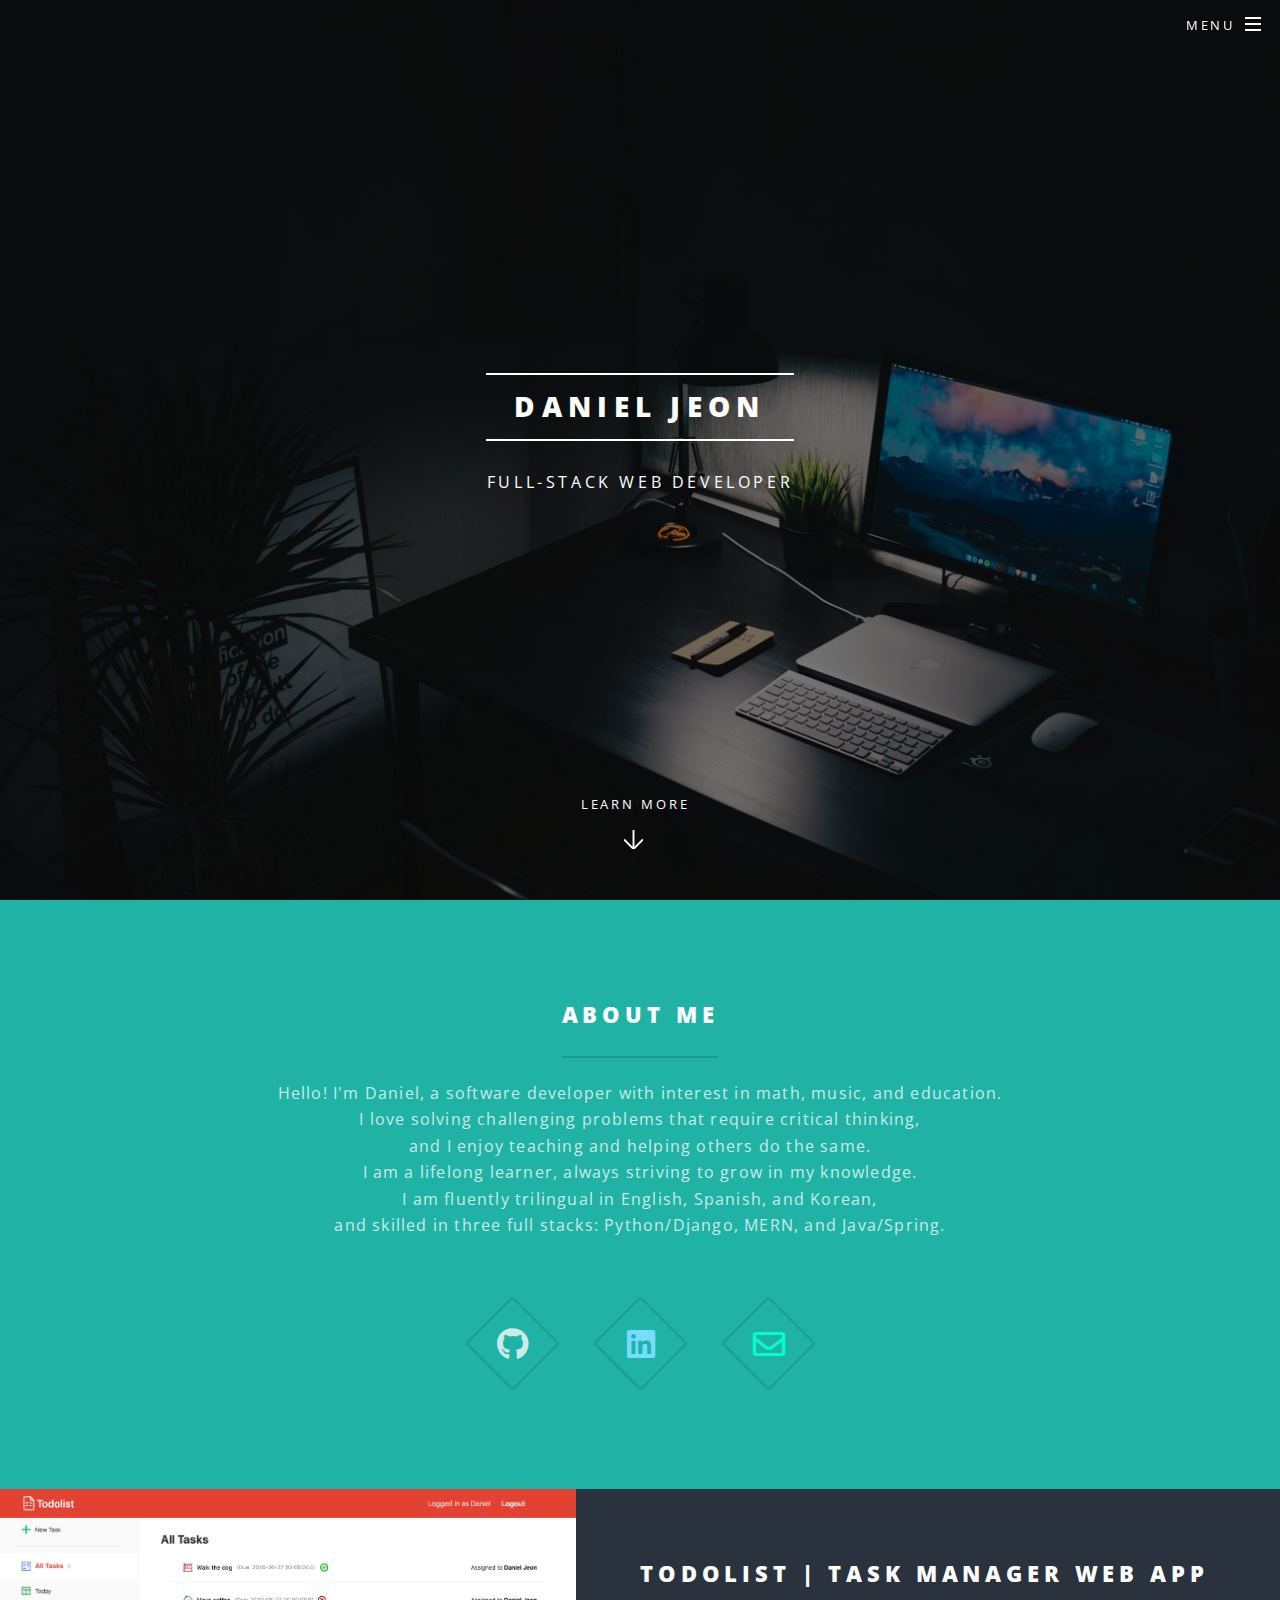
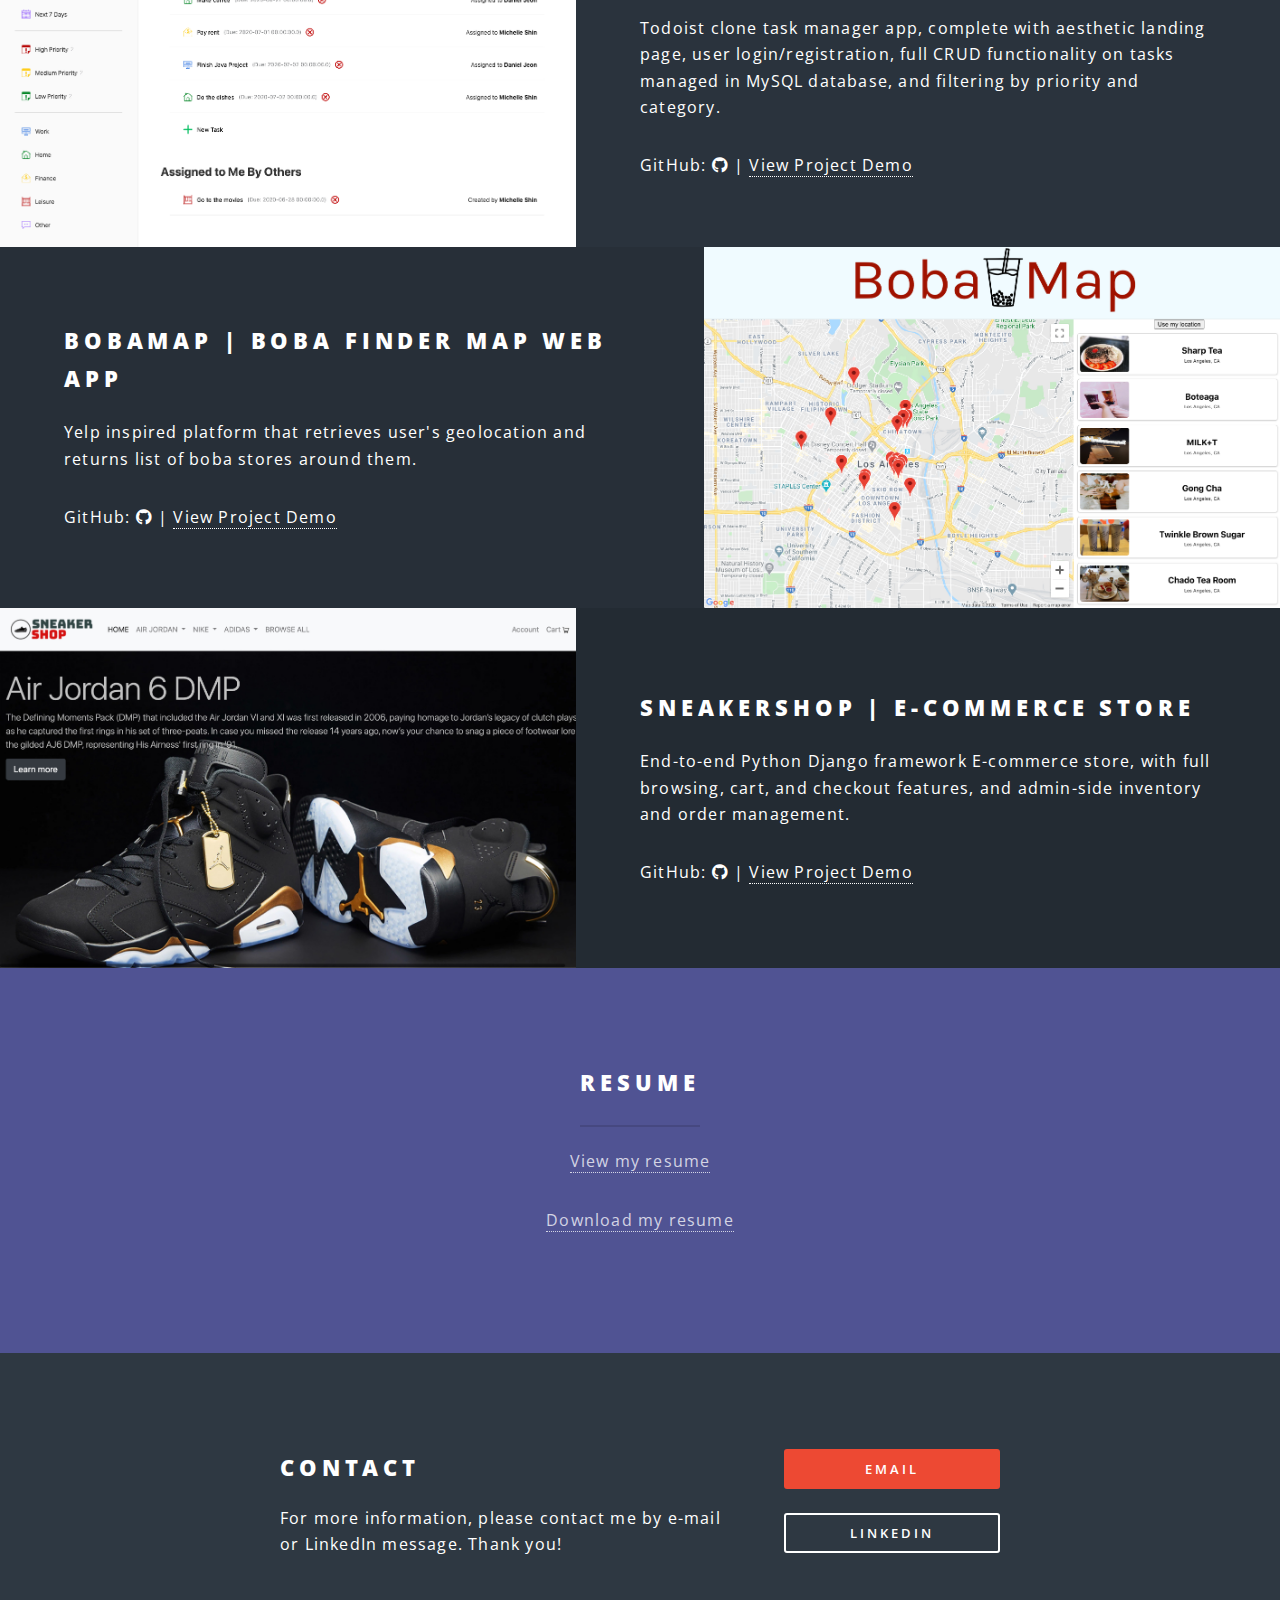
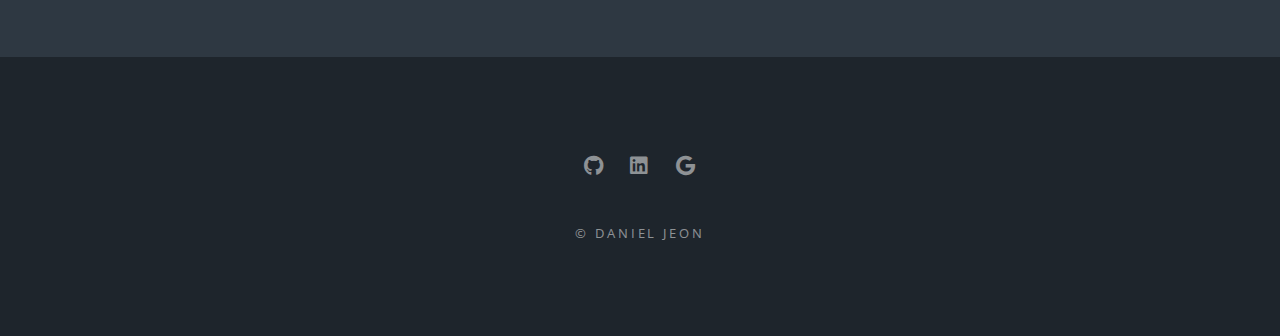
==== index.html @ c36646c6 "inital commit" ====
<!DOCTYPE HTML>
<html>
	<head>
		<title>Home | Daniel Jeon</title>
		<meta charset="utf-8" />
		<meta name="viewport" content="width=device-width, initial-scale=1, user-scalable=no" />
		<link rel="stylesheet" href="assets/css/main.css" />
		<noscript><link rel="stylesheet" href="assets/css/noscript.css" /></noscript>
	</head>
	<body class="landing is-preload">

		<!-- Page Wrapper -->
			<div id="page-wrapper">

				<!-- Header -->
					<header id="header" class="alt">
						<h1><a href="index.html">Daniel Jeon</a></h1>
						<nav id="nav">
							<ul>
								<li class="special">
									<a href="#menu" class="menuToggle"><span>Menu</span></a>
									<div id="menu">
										<ul>
											<li><a href="index.html">Home</a></li>
											<li><a href="todolist.html">Todolist</a></li>
											<li><a href="bobamap.html">BobaMap</a></li>
											<li><a href="sneakershop.html">SneakerShop</a></li>
										</ul>
									</div>
								</li>
							</ul>
						</nav>
					</header>

				<!-- Banner -->
					<section id="banner">
						<div class="inner">
							<h2>Daniel Jeon</h2>
							<p>Full-stack Web Developer</p>
							<!-- <ul class="actions special">
								<li><a href="#" class="button primary">Activate</a></li>
							</ul> -->
						</div>
						<a href="#one" class="more scrolly">Learn More</a>
					</section>

				<!-- One -->
					<section id="one" class="wrapper style1 special">
						<div class="inner">
							<header class="major">
								<h2>About Me</h2>
								<p>Hello! I'm Daniel, a software developer with interest in math, music, and education.<br/>
									I love solving challenging problems that require critical thinking, <br/>and I enjoy teaching and helping others do the same. <br/>I am a lifelong learner, always striving to grow in my knowledge.<br/>
									I am fluently trilingual in English, Spanish, and Korean,<br/>
									and skilled in three full stacks: Python/Django, MERN, and Java/Spring.</p>
							</header>
							<ul class="icons major">
								<li><a href="https://github.com/deejeon" target="_blank" class="icon brands fa-github major"><span class="label">Github</span></a></li>
								<li><a href="https://www.linkedin.com/in/daniel-jeon/" target="_blank" class="icon brands fa-linkedin major style3"><span class="label">LinkedIn</span></a></li>
								<li><a href="mailto:thedanieljeon@gmail.com" class="icon fa-envelope major style1"><span class="label">Email</span></a></li>
							</ul>
						</div>
					</section>

				<!-- Two -->
					<section id="two" class="wrapper alt style2">
						<section class="spotlight">
							<div class="image"><a href="todolist.html"><img src="images/todolist.jpg" alt="" /></a></div><div class="content">
								<h2>Todolist | Task Manager Web App</h2>
								<p>Todoist clone task manager app, complete with aesthetic landing page, user login/registration, full CRUD functionality on tasks managed in MySQL database, and filtering by priority and category.</p>
								<p>GitHub: <a href="https://github.com/deejeon/todolist" target="_blank" class="icon brands fa-github"><span class="label">Github</span></a> | <a href="todolist.html">View Project Demo</a></p>
							</div>
						</section>
						<section class="spotlight">
							<div class="image"><a href="bobamap.html"><img src="images/bobamap.jpg" alt="" /></a></div><div class="content">
								<h2>BobaMap | Boba Finder Map Web App</h2>
								<p>Yelp inspired platform that retrieves user's geolocation and returns list of boba stores around them.</p>
								<p>GitHub: <a href="https://github.com/deejeon/bobamap" target="_blank" class="icon brands fa-github"><span class="label">Github</span></a> | <a href="bobamap.html">View Project Demo</a></p>
							</div>
						</section>
						<section class="spotlight">
							<div class="image"><a href="sneakershop.html"><img src="images/sneakershop.jpg" alt="" /></a></div><div class="content">
								<h2>SneakerShop | E-commerce Store</h2>
								<p>End-to-end Python Django framework E-commerce store, with full browsing, cart, and checkout features, and admin-side inventory and order management.</p>
								<p>GitHub: <a href="https://github.com/deejeon/sneaker-shop" target="_blank" class="icon brands fa-github"><span class="label">Github</span></a> | <a href="sneakershop.html">View Project Demo</a></p>
							</div>
						</section>
					</section>

				<!-- Three -->
					<section id="three" class="wrapper style3 special">
						<div class="inner">
							<header class="major">
								<h2>Resume</h2>
								<p><a href="images/daniel-jeon-resume.pdf" target="_blank">View my resume</a></p>
								<p><a href="images/daniel-jeon-resume.pdf" download>Download my resume</a></p>
							</header>
							<!-- <ul class="features">
								<li class="icon fa-paper-plane">
									<h3>Arcu accumsan</h3>
									<p>Augue consectetur sed interdum imperdiet et ipsum. Mauris lorem tincidunt nullam amet leo Aenean ligula consequat consequat.</p>
								</li>
								<li class="icon solid fa-laptop">
									<h3>Ac Augue Eget</h3>
									<p>Augue consectetur sed interdum imperdiet et ipsum. Mauris lorem tincidunt nullam amet leo Aenean ligula consequat consequat.</p>
								</li>
								<li class="icon solid fa-code">
									<h3>Mus Scelerisque</h3>
									<p>Augue consectetur sed interdum imperdiet et ipsum. Mauris lorem tincidunt nullam amet leo Aenean ligula consequat consequat.</p>
								</li>
								<li class="icon solid fa-headphones-alt">
									<h3>Mauris Imperdiet</h3>
									<p>Augue consectetur sed interdum imperdiet et ipsum. Mauris lorem tincidunt nullam amet leo Aenean ligula consequat consequat.</p>
								</li>
								<li class="icon fa-heart">
									<h3>Aenean Primis</h3>
									<p>Augue consectetur sed interdum imperdiet et ipsum. Mauris lorem tincidunt nullam amet leo Aenean ligula consequat consequat.</p>
								</li>
								<li class="icon fa-flag">
									<h3>Tortor Ut</h3>
									<p>Augue consectetur sed interdum imperdiet et ipsum. Mauris lorem tincidunt nullam amet leo Aenean ligula consequat consequat.</p>
								</li>
							</ul> -->
						</div>
					</section>

				<!-- CTA -->
					<section id="cta" class="wrapper style4">
						<div class="inner">
							<header>
								<h2>Contact</h2>
								<p>For more information, please contact me by e-mail or LinkedIn message. Thank you!</p>
							</header>
							<ul class="actions stacked">
								<li><a href="mailto:thedanieljeon@gmail.com" class="button fit primary">Email</a></li>
								<li><a href="https://www.linkedin.com/in/daniel-jeon/" target="_blank" class="button fit">LinkedIn</a></li>
							</ul>
						</div>
					</section>

				<!-- Footer -->
					<footer id="footer">
						<ul class="icons">
							<li><a href="https://github.com/deejeon" target="_blank" class="icon brands fa-github"><span class="label">Github</span></a></li>
							<li><a href="https://www.linkedin.com/in/daniel-jeon/" target="_blank" class="icon brands fa-linkedin"><span class="label">LinkedIn</span></a></li>
							<li><a href="mailto:thedanieljeon@gmail.com" class="icon brands fa-google"><span class="label">Gmail</span></a></li>
						</ul>
						<ul class="copyright">
							<li>&copy; Daniel Jeon</li>
						</ul>
					</footer>

			</div>

		<!-- Scripts -->
			<script src="assets/js/jquery.min.js"></script>
			<script src="assets/js/jquery.scrollex.min.js"></script>
			<script src="assets/js/jquery.scrolly.min.js"></script>
			<script src="assets/js/browser.min.js"></script>
			<script src="assets/js/breakpoints.min.js"></script>
			<script src="assets/js/util.js"></script>
			<script src="assets/js/main.js"></script>

	</body>
</html>
---- assets/css/main.css ----
@import url(fontawesome-all.min.css);
@import url("https://fonts.googleapis.com/css?family=Open+Sans:400,400italic,600,600italic,800,800italic");

/*
	Spectral by HTML5 UP
	html5up.net | @ajlkn
	Free for personal and commercial use under the CCA 3.0 license (html5up.net/license)
*/

html, body, div, span, applet, object,
iframe, h1, h2, h3, h4, h5, h6, p, blockquote,
pre, a, abbr, acronym, address, big, cite,
code, del, dfn, em, img, ins, kbd, q, s, samp,
small, strike, strong, sub, sup, tt, var, b,
u, i, center, dl, dt, dd, ol, ul, li, fieldset,
form, label, legend, table, caption, tbody,
tfoot, thead, tr, th, td, article, aside,
canvas, details, embed, figure, figcaption,
footer, header, hgroup, menu, nav, output, ruby,
section, summary, time, mark, audio, video {
	margin: 0;
	padding: 0;
	border: 0;
	font-size: 100%;
	font: inherit;
	vertical-align: baseline;}

article, aside, details, figcaption, figure,
footer, header, hgroup, menu, nav, section {
	display: block;}

body {
	line-height: 1;
}

ol, ul {
	list-style: none;
}

blockquote, q {
	quotes: none;
}

	blockquote:before, blockquote:after, q:before, q:after {
		content: '';
		content: none;
	}

table {
	border-collapse: collapse;
	border-spacing: 0;
}

body {
	-webkit-text-size-adjust: none;
}

mark {
	background-color: transparent;
	color: inherit;
}

input::-moz-focus-inner {
	border: 0;
	padding: 0;
}

input, select, textarea {
	-moz-appearance: none;
	-webkit-appearance: none;
	-ms-appearance: none;
	appearance: none;
}

/* Basic */

	@-ms-viewport {
		width: device-width;
	}

	html {
		box-sizing: border-box;
	}

	*, *:before, *:after {
		box-sizing: inherit;
	}

	body {
		background: #2e3842;
	}

		body.is-preload *, body.is-preload *:before, body.is-preload *:after {
			-moz-animation: none !important;
			-webkit-animation: none !important;
			-ms-animation: none !important;
			animation: none !important;
			-moz-transition: none !important;
			-webkit-transition: none !important;
			-ms-transition: none !important;
			transition: none !important;
		}

	body, input, select, textarea {
		color: #fff;
		font-family: "Open Sans", Helvetica, sans-serif;
		font-size: 15pt;
		font-weight: 400;
		letter-spacing: 0.075em;
		line-height: 1.65em;
	}

		@media screen and (max-width: 1680px) {

			body, input, select, textarea {
				font-size: 13pt;
			}

		}

		@media screen and (max-width: 1280px) {

			body, input, select, textarea {
				font-size: 12pt;
			}

		}

		@media screen and (max-width: 736px) {

			body, input, select, textarea {
				font-size: 11pt;
				letter-spacing: 0.0375em;
			}

		}

	a {
		-moz-transition: color 0.2s ease, border-bottom-color 0.2s ease;
		-webkit-transition: color 0.2s ease, border-bottom-color 0.2s ease;
		-ms-transition: color 0.2s ease, border-bottom-color 0.2s ease;
		transition: color 0.2s ease, border-bottom-color 0.2s ease;
		border-bottom: dotted 1px;
		color: inherit;
		text-decoration: none;
	}

		a:hover {
			border-bottom-color: transparent;
		}

	strong, b {
		color: #fff;
		font-weight: 600;
	}

	em, i {
		font-style: italic;
	}

	p {
		margin: 0 0 2em 0;
	}

	h1, h2, h3, h4, h5, h6 {
		color: #fff;
		font-weight: 800;
		letter-spacing: 0.225em;
		line-height: 1em;
		margin: 0 0 1em 0;
		text-transform: uppercase;
	}

		h1 a, h2 a, h3 a, h4 a, h5 a, h6 a {
			color: inherit;
			text-decoration: none;
		}

	h2 {
		font-size: 1.35em;
		line-height: 1.75em;
	}

		@media screen and (max-width: 736px) {

			h2 {
				font-size: 1.1em;
				line-height: 1.65em;
			}

		}

	h3 {
		font-size: 1.15em;
		line-height: 1.75em;
	}

		@media screen and (max-width: 736px) {

			h3 {
				font-size: 1em;
				line-height: 1.65em;
			}

		}

	h4 {
		font-size: 1em;
		line-height: 1.5em;
	}

	h5 {
		font-size: 0.8em;
		line-height: 1.5em;
	}

	h6 {
		font-size: 0.7em;
		line-height: 1.5em;
	}

	sub {
		font-size: 0.8em;
		position: relative;
		top: 0.5em;
	}

	sup {
		font-size: 0.8em;
		position: relative;
		top: -0.5em;
	}

	hr {
		border: 0;
		border-bottom: solid 2px #fff;
		margin: 3em 0;
	}

		hr.major {
			margin: 4.5em 0;
		}

	blockquote {
		border-left: solid 4px #fff;
		font-style: italic;
		margin: 0 0 2em 0;
		padding: 0.5em 0 0.5em 2em;
	}

	code {
		background: rgba(144, 144, 144, 0.25);
		border-radius: 3px;
		font-family: "Courier New", monospace;
		font-size: 0.9em;
		letter-spacing: 0;
		margin: 0 0.25em;
		padding: 0.25em 0.65em;
	}

	pre {
		-webkit-overflow-scrolling: touch;
		font-family: "Courier New", monospace;
		font-size: 0.9em;
		margin: 0 0 2em 0;
	}

		pre code {
			display: block;
			line-height: 1.75em;
			padding: 1em 1.5em;
			overflow-x: auto;
		}

	.align-left {
		text-align: left;
	}

	.align-center {
		text-align: center;
	}

	.align-right {
		text-align: right;
	}

/* Row */

	.row {
		display: flex;
		flex-wrap: wrap;
		box-sizing: border-box;
		align-items: stretch;
	}

		.row > * {
			box-sizing: border-box;
		}

		.row.gtr-uniform > * > :last-child {
			margin-bottom: 0;
		}

		.row.aln-left {
			justify-content: flex-start;
		}

		.row.aln-center {
			justify-content: center;
		}

		.row.aln-right {
			justify-content: flex-end;
		}

		.row.aln-top {
			align-items: flex-start;
		}

		.row.aln-middle {
			align-items: center;
		}

		.row.aln-bottom {
			align-items: flex-end;
		}

		.row > .imp {
			order: -1;
		}

		.row > .col-1 {
			width: 8.33333%;
		}

		.row > .off-1 {
			margin-left: 8.33333%;
		}

		.row > .col-2 {
			width: 16.66667%;
		}

		.row > .off-2 {
			margin-left: 16.66667%;
		}

		.row > .col-3 {
			width: 25%;
		}

		.row > .off-3 {
			margin-left: 25%;
		}

		.row > .col-4 {
			width: 33.33333%;
		}

		.row > .off-4 {
			margin-left: 33.33333%;
		}

		.row > .col-5 {
			width: 41.66667%;
		}

		.row > .off-5 {
			margin-left: 41.66667%;
		}

		.row > .col-6 {
			width: 50%;
		}

		.row > .off-6 {
			margin-left: 50%;
		}

		.row > .col-7 {
			width: 58.33333%;
		}

		.row > .off-7 {
			margin-left: 58.33333%;
		}

		.row > .col-8 {
			width: 66.66667%;
		}

		.row > .off-8 {
			margin-left: 66.66667%;
		}

		.row > .col-9 {
			width: 75%;
		}

		.row > .off-9 {
			margin-left: 75%;
		}

		.row > .col-10 {
			width: 83.33333%;
		}

		.row > .off-10 {
			margin-left: 83.33333%;
		}

		.row > .col-11 {
			width: 91.66667%;
		}

		.row > .off-11 {
			margin-left: 91.66667%;
		}

		.row > .col-12 {
			width: 100%;
		}

		.row > .off-12 {
			margin-left: 100%;
		}

		.row.gtr-0 {
			margin-top: 0;
			margin-left: 0em;
		}

			.row.gtr-0 > * {
				padding: 0 0 0 0em;
			}

			.row.gtr-0.gtr-uniform {
				margin-top: 0em;
			}

				.row.gtr-0.gtr-uniform > * {
					padding-top: 0em;
				}

		.row.gtr-25 {
			margin-top: 0;
			margin-left: -0.375em;
		}

			.row.gtr-25 > * {
				padding: 0 0 0 0.375em;
			}

			.row.gtr-25.gtr-uniform {
				margin-top: -0.375em;
			}

				.row.gtr-25.gtr-uniform > * {
					padding-top: 0.375em;
				}

		.row.gtr-50 {
			margin-top: 0;
			margin-left: -0.75em;
		}

			.row.gtr-50 > * {
				padding: 0 0 0 0.75em;
			}

			.row.gtr-50.gtr-uniform {
				margin-top: -0.75em;
			}

				.row.gtr-50.gtr-uniform > * {
					padding-top: 0.75em;
				}

		.row {
			margin-top: 0;
			margin-left: -1.5em;
		}

			.row > * {
				padding: 0 0 0 1.5em;
			}

			.row.gtr-uniform {
				margin-top: -1.5em;
			}

				.row.gtr-uniform > * {
					padding-top: 1.5em;
				}

		.row.gtr-150 {
			margin-top: 0;
			margin-left: -2.25em;
		}

			.row.gtr-150 > * {
				padding: 0 0 0 2.25em;
			}

			.row.gtr-150.gtr-uniform {
				margin-top: -2.25em;
			}

				.row.gtr-150.gtr-uniform > * {
					padding-top: 2.25em;
				}

		.row.gtr-200 {
			margin-top: 0;
			margin-left: -3em;
		}

			.row.gtr-200 > * {
				padding: 0 0 0 3em;
			}

			.row.gtr-200.gtr-uniform {
				margin-top: -3em;
			}

				.row.gtr-200.gtr-uniform > * {
					padding-top: 3em;
				}

		@media screen and (max-width: 1680px) {

			.row {
				display: flex;
				flex-wrap: wrap;
				box-sizing: border-box;
				align-items: stretch;
			}

				.row > * {
					box-sizing: border-box;
				}

				.row.gtr-uniform > * > :last-child {
					margin-bottom: 0;
				}

				.row.aln-left {
					justify-content: flex-start;
				}

				.row.aln-center {
					justify-content: center;
				}

				.row.aln-right {
					justify-content: flex-end;
				}

				.row.aln-top {
					align-items: flex-start;
				}

				.row.aln-middle {
					align-items: center;
				}

				.row.aln-bottom {
					align-items: flex-end;
				}

				.row > .imp-xlarge {
					order: -1;
				}

				.row > .col-1-xlarge {
					width: 8.33333%;
				}

				.row > .off-1-xlarge {
					margin-left: 8.33333%;
				}

				.row > .col-2-xlarge {
					width: 16.66667%;
				}

				.row > .off-2-xlarge {
					margin-left: 16.66667%;
				}

				.row > .col-3-xlarge {
					width: 25%;
				}

				.row > .off-3-xlarge {
					margin-left: 25%;
				}

				.row > .col-4-xlarge {
					width: 33.33333%;
				}

				.row > .off-4-xlarge {
					margin-left: 33.33333%;
				}

				.row > .col-5-xlarge {
					width: 41.66667%;
				}

				.row > .off-5-xlarge {
					margin-left: 41.66667%;
				}

				.row > .col-6-xlarge {
					width: 50%;
				}

				.row > .off-6-xlarge {
					margin-left: 50%;
				}

				.row > .col-7-xlarge {
					width: 58.33333%;
				}

				.row > .off-7-xlarge {
					margin-left: 58.33333%;
				}

				.row > .col-8-xlarge {
					width: 66.66667%;
				}

				.row > .off-8-xlarge {
					margin-left: 66.66667%;
				}

				.row > .col-9-xlarge {
					width: 75%;
				}

				.row > .off-9-xlarge {
					margin-left: 75%;
				}

				.row > .col-10-xlarge {
					width: 83.33333%;
				}

				.row > .off-10-xlarge {
					margin-left: 83.33333%;
				}

				.row > .col-11-xlarge {
					width: 91.66667%;
				}

				.row > .off-11-xlarge {
					margin-left: 91.66667%;
				}

				.row > .col-12-xlarge {
					width: 100%;
				}

				.row > .off-12-xlarge {
					margin-left: 100%;
				}

				.row.gtr-0 {
					margin-top: 0;
					margin-left: 0em;
				}

					.row.gtr-0 > * {
						padding: 0 0 0 0em;
					}

					.row.gtr-0.gtr-uniform {
						margin-top: 0em;
					}

						.row.gtr-0.gtr-uniform > * {
							padding-top: 0em;
						}

				.row.gtr-25 {
					margin-top: 0;
					margin-left: -0.375em;
				}

					.row.gtr-25 > * {
						padding: 0 0 0 0.375em;
					}

					.row.gtr-25.gtr-uniform {
						margin-top: -0.375em;
					}

						.row.gtr-25.gtr-uniform > * {
							padding-top: 0.375em;
						}

				.row.gtr-50 {
					margin-top: 0;
					margin-left: -0.75em;
				}

					.row.gtr-50 > * {
						padding: 0 0 0 0.75em;
					}

					.row.gtr-50.gtr-uniform {
						margin-top: -0.75em;
					}

						.row.gtr-50.gtr-uniform > * {
							padding-top: 0.75em;
						}

				.row {
					margin-top: 0;
					margin-left: -1.5em;
				}

					.row > * {
						padding: 0 0 0 1.5em;
					}

					.row.gtr-uniform {
						margin-top: -1.5em;
					}

						.row.gtr-uniform > * {
							padding-top: 1.5em;
						}

				.row.gtr-150 {
					margin-top: 0;
					margin-left: -2.25em;
				}

					.row.gtr-150 > * {
						padding: 0 0 0 2.25em;
					}

					.row.gtr-150.gtr-uniform {
						margin-top: -2.25em;
					}

						.row.gtr-150.gtr-uniform > * {
							padding-top: 2.25em;
						}

				.row.gtr-200 {
					margin-top: 0;
					margin-left: -3em;
				}

					.row.gtr-200 > * {
						padding: 0 0 0 3em;
					}

					.row.gtr-200.gtr-uniform {
						margin-top: -3em;
					}

						.row.gtr-200.gtr-uniform > * {
							padding-top: 3em;
						}

		}

		@media screen and (max-width: 1280px) {

			.row {
				display: flex;
				flex-wrap: wrap;
				box-sizing: border-box;
				align-items: stretch;
			}

				.row > * {
					box-sizing: border-box;
				}

				.row.gtr-uniform > * > :last-child {
					margin-bottom: 0;
				}

				.row.aln-left {
					justify-content: flex-start;
				}

				.row.aln-center {
					justify-content: center;
				}

				.row.aln-right {
					justify-content: flex-end;
				}

				.row.aln-top {
					align-items: flex-start;
				}

				.row.aln-middle {
					align-items: center;
				}

				.row.aln-bottom {
					align-items: flex-end;
				}

				.row > .imp-large {
					order: -1;
				}

				.row > .col-1-large {
					width: 8.33333%;
				}

				.row > .off-1-large {
					margin-left: 8.33333%;
				}

				.row > .col-2-large {
					width: 16.66667%;
				}

				.row > .off-2-large {
					margin-left: 16.66667%;
				}

				.row > .col-3-large {
					width: 25%;
				}

				.row > .off-3-large {
					margin-left: 25%;
				}

				.row > .col-4-large {
					width: 33.33333%;
				}

				.row > .off-4-large {
					margin-left: 33.33333%;
				}

				.row > .col-5-large {
					width: 41.66667%;
				}

				.row > .off-5-large {
					margin-left: 41.66667%;
				}

				.row > .col-6-large {
					width: 50%;
				}

				.row > .off-6-large {
					margin-left: 50%;
				}

				.row > .col-7-large {
					width: 58.33333%;
				}

				.row > .off-7-large {
					margin-left: 58.33333%;
				}

				.row > .col-8-large {
					width: 66.66667%;
				}

				.row > .off-8-large {
					margin-left: 66.66667%;
				}

				.row > .col-9-large {
					width: 75%;
				}

				.row > .off-9-large {
					margin-left: 75%;
				}

				.row > .col-10-large {
					width: 83.33333%;
				}

				.row > .off-10-large {
					margin-left: 83.33333%;
				}

				.row > .col-11-large {
					width: 91.66667%;
				}

				.row > .off-11-large {
					margin-left: 91.66667%;
				}

				.row > .col-12-large {
					width: 100%;
				}

				.row > .off-12-large {
					margin-left: 100%;
				}

				.row.gtr-0 {
					margin-top: 0;
					margin-left: 0em;
				}

					.row.gtr-0 > * {
						padding: 0 0 0 0em;
					}

					.row.gtr-0.gtr-uniform {
						margin-top: 0em;
					}

						.row.gtr-0.gtr-uniform > * {
							padding-top: 0em;
						}

				.row.gtr-25 {
					margin-top: 0;
					margin-left: -0.375em;
				}

					.row.gtr-25 > * {
						padding: 0 0 0 0.375em;
					}

					.row.gtr-25.gtr-uniform {
						margin-top: -0.375em;
					}

						.row.gtr-25.gtr-uniform > * {
							padding-top: 0.375em;
						}

				.row.gtr-50 {
					margin-top: 0;
					margin-left: -0.75em;
				}

					.row.gtr-50 > * {
						padding: 0 0 0 0.75em;
					}

					.row.gtr-50.gtr-uniform {
						margin-top: -0.75em;
					}

						.row.gtr-50.gtr-uniform > * {
							padding-top: 0.75em;
						}

				.row {
					margin-top: 0;
					margin-left: -1.5em;
				}

					.row > * {
						padding: 0 0 0 1.5em;
					}

					.row.gtr-uniform {
						margin-top: -1.5em;
					}

						.row.gtr-uniform > * {
							padding-top: 1.5em;
						}

				.row.gtr-150 {
					margin-top: 0;
					margin-left: -2.25em;
				}

					.row.gtr-150 > * {
						padding: 0 0 0 2.25em;
					}

					.row.gtr-150.gtr-uniform {
						margin-top: -2.25em;
					}

						.row.gtr-150.gtr-uniform > * {
							padding-top: 2.25em;
						}

				.row.gtr-200 {
					margin-top: 0;
					margin-left: -3em;
				}

					.row.gtr-200 > * {
						padding: 0 0 0 3em;
					}

					.row.gtr-200.gtr-uniform {
						margin-top: -3em;
					}

						.row.gtr-200.gtr-uniform > * {
							padding-top: 3em;
						}

		}

		@media screen and (max-width: 980px) {

			.row {
				display: flex;
				flex-wrap: wrap;
				box-sizing: border-box;
				align-items: stretch;
			}

				.row > * {
					box-sizing: border-box;
				}

				.row.gtr-uniform > * > :last-child {
					margin-bottom: 0;
				}

				.row.aln-left {
					justify-content: flex-start;
				}

				.row.aln-center {
					justify-content: center;
				}

				.row.aln-right {
					justify-content: flex-end;
				}

				.row.aln-top {
					align-items: flex-start;
				}

				.row.aln-middle {
					align-items: center;
				}

				.row.aln-bottom {
					align-items: flex-end;
				}

				.row > .imp-medium {
					order: -1;
				}

				.row > .col-1-medium {
					width: 8.33333%;
				}

				.row > .off-1-medium {
					margin-left: 8.33333%;
				}

				.row > .col-2-medium {
					width: 16.66667%;
				}

				.row > .off-2-medium {
					margin-left: 16.66667%;
				}

				.row > .col-3-medium {
					width: 25%;
				}

				.row > .off-3-medium {
					margin-left: 25%;
				}

				.row > .col-4-medium {
					width: 33.33333%;
				}

				.row > .off-4-medium {
					margin-left: 33.33333%;
				}

				.row > .col-5-medium {
					width: 41.66667%;
				}

				.row > .off-5-medium {
					margin-left: 41.66667%;
				}

				.row > .col-6-medium {
					width: 50%;
				}

				.row > .off-6-medium {
					margin-left: 50%;
				}

				.row > .col-7-medium {
					width: 58.33333%;
				}

				.row > .off-7-medium {
					margin-left: 58.33333%;
				}

				.row > .col-8-medium {
					width: 66.66667%;
				}

				.row > .off-8-medium {
					margin-left: 66.66667%;
				}

				.row > .col-9-medium {
					width: 75%;
				}

				.row > .off-9-medium {
					margin-left: 75%;
				}

				.row > .col-10-medium {
					width: 83.33333%;
				}

				.row > .off-10-medium {
					margin-left: 83.33333%;
				}

				.row > .col-11-medium {
					width: 91.66667%;
				}

				.row > .off-11-medium {
					margin-left: 91.66667%;
				}

				.row > .col-12-medium {
					width: 100%;
				}

				.row > .off-12-medium {
					margin-left: 100%;
				}

				.row.gtr-0 {
					margin-top: 0;
					margin-left: 0em;
				}

					.row.gtr-0 > * {
						padding: 0 0 0 0em;
					}

					.row.gtr-0.gtr-uniform {
						margin-top: 0em;
					}

						.row.gtr-0.gtr-uniform > * {
							padding-top: 0em;
						}

				.row.gtr-25 {
					margin-top: 0;
					margin-left: -0.375em;
				}

					.row.gtr-25 > * {
						padding: 0 0 0 0.375em;
					}

					.row.gtr-25.gtr-uniform {
						margin-top: -0.375em;
					}

						.row.gtr-25.gtr-uniform > * {
							padding-top: 0.375em;
						}

				.row.gtr-50 {
					margin-top: 0;
					margin-left: -0.75em;
				}

					.row.gtr-50 > * {
						padding: 0 0 0 0.75em;
					}

					.row.gtr-50.gtr-uniform {
						margin-top: -0.75em;
					}

						.row.gtr-50.gtr-uniform > * {
							padding-top: 0.75em;
						}

				.row {
					margin-top: 0;
					margin-left: -1.5em;
				}

					.row > * {
						padding: 0 0 0 1.5em;
					}

					.row.gtr-uniform {
						margin-top: -1.5em;
					}

						.row.gtr-uniform > * {
							padding-top: 1.5em;
						}

				.row.gtr-150 {
					margin-top: 0;
					margin-left: -2.25em;
				}

					.row.gtr-150 > * {
						padding: 0 0 0 2.25em;
					}

					.row.gtr-150.gtr-uniform {
						margin-top: -2.25em;
					}

						.row.gtr-150.gtr-uniform > * {
							padding-top: 2.25em;
						}

				.row.gtr-200 {
					margin-top: 0;
					margin-left: -3em;
				}

					.row.gtr-200 > * {
						padding: 0 0 0 3em;
					}

					.row.gtr-200.gtr-uniform {
						margin-top: -3em;
					}

						.row.gtr-200.gtr-uniform > * {
							padding-top: 3em;
						}

		}

		@media screen and (max-width: 736px) {

			.row {
				display: flex;
				flex-wrap: wrap;
				box-sizing: border-box;
				align-items: stretch;
			}

				.row > * {
					box-sizing: border-box;
				}

				.row.gtr-uniform > * > :last-child {
					margin-bottom: 0;
				}

				.row.aln-left {
					justify-content: flex-start;
				}

				.row.aln-center {
					justify-content: center;
				}

				.row.aln-right {
					justify-content: flex-end;
				}

				.row.aln-top {
					align-items: flex-start;
				}

				.row.aln-middle {
					align-items: center;
				}

				.row.aln-bottom {
					align-items: flex-end;
				}

				.row > .imp-small {
					order: -1;
				}

				.row > .col-1-small {
					width: 8.33333%;
				}

				.row > .off-1-small {
					margin-left: 8.33333%;
				}

				.row > .col-2-small {
					width: 16.66667%;
				}

				.row > .off-2-small {
					margin-left: 16.66667%;
				}

				.row > .col-3-small {
					width: 25%;
				}

				.row > .off-3-small {
					margin-left: 25%;
				}

				.row > .col-4-small {
					width: 33.33333%;
				}

				.row > .off-4-small {
					margin-left: 33.33333%;
				}

				.row > .col-5-small {
					width: 41.66667%;
				}

				.row > .off-5-small {
					margin-left: 41.66667%;
				}

				.row > .col-6-small {
					width: 50%;
				}

				.row > .off-6-small {
					margin-left: 50%;
				}

				.row > .col-7-small {
					width: 58.33333%;
				}

				.row > .off-7-small {
					margin-left: 58.33333%;
				}

				.row > .col-8-small {
					width: 66.66667%;
				}

				.row > .off-8-small {
					margin-left: 66.66667%;
				}

				.row > .col-9-small {
					width: 75%;
				}

				.row > .off-9-small {
					margin-left: 75%;
				}

				.row > .col-10-small {
					width: 83.33333%;
				}

				.row > .off-10-small {
					margin-left: 83.33333%;
				}

				.row > .col-11-small {
					width: 91.66667%;
				}

				.row > .off-11-small {
					margin-left: 91.66667%;
				}

				.row > .col-12-small {
					width: 100%;
				}

				.row > .off-12-small {
					margin-left: 100%;
				}

				.row.gtr-0 {
					margin-top: 0;
					margin-left: 0em;
				}

					.row.gtr-0 > * {
						padding: 0 0 0 0em;
					}

					.row.gtr-0.gtr-uniform {
						margin-top: 0em;
					}

						.row.gtr-0.gtr-uniform > * {
							padding-top: 0em;
						}

				.row.gtr-25 {
					margin-top: 0;
					margin-left: -0.375em;
				}

					.row.gtr-25 > * {
						padding: 0 0 0 0.375em;
					}

					.row.gtr-25.gtr-uniform {
						margin-top: -0.375em;
					}

						.row.gtr-25.gtr-uniform > * {
							padding-top: 0.375em;
						}

				.row.gtr-50 {
					margin-top: 0;
					margin-left: -0.75em;
				}

					.row.gtr-50 > * {
						padding: 0 0 0 0.75em;
					}

					.row.gtr-50.gtr-uniform {
						margin-top: -0.75em;
					}

						.row.gtr-50.gtr-uniform > * {
							padding-top: 0.75em;
						}

				.row {
					margin-top: 0;
					margin-left: -1.5em;
				}

					.row > * {
						padding: 0 0 0 1.5em;
					}

					.row.gtr-uniform {
						margin-top: -1.5em;
					}

						.row.gtr-uniform > * {
							padding-top: 1.5em;
						}

				.row.gtr-150 {
					margin-top: 0;
					margin-left: -2.25em;
				}

					.row.gtr-150 > * {
						padding: 0 0 0 2.25em;
					}

					.row.gtr-150.gtr-uniform {
						margin-top: -2.25em;
					}

						.row.gtr-150.gtr-uniform > * {
							padding-top: 2.25em;
						}

				.row.gtr-200 {
					margin-top: 0;
					margin-left: -3em;
				}

					.row.gtr-200 > * {
						padding: 0 0 0 3em;
					}

					.row.gtr-200.gtr-uniform {
						margin-top: -3em;
					}

						.row.gtr-200.gtr-uniform > * {
							padding-top: 3em;
						}

		}

		@media screen and (max-width: 480px) {

			.row {
				display: flex;
				flex-wrap: wrap;
				box-sizing: border-box;
				align-items: stretch;
			}

				.row > * {
					box-sizing: border-box;
				}

				.row.gtr-uniform > * > :last-child {
					margin-bottom: 0;
				}

				.row.aln-left {
					justify-content: flex-start;
				}

				.row.aln-center {
					justify-content: center;
				}

				.row.aln-right {
					justify-content: flex-end;
				}

				.row.aln-top {
					align-items: flex-start;
				}

				.row.aln-middle {
					align-items: center;
				}

				.row.aln-bottom {
					align-items: flex-end;
				}

				.row > .imp-xsmall {
					order: -1;
				}

				.row > .col-1-xsmall {
					width: 8.33333%;
				}

				.row > .off-1-xsmall {
					margin-left: 8.33333%;
				}

				.row > .col-2-xsmall {
					width: 16.66667%;
				}

				.row > .off-2-xsmall {
					margin-left: 16.66667%;
				}

				.row > .col-3-xsmall {
					width: 25%;
				}

				.row > .off-3-xsmall {
					margin-left: 25%;
				}

				.row > .col-4-xsmall {
					width: 33.33333%;
				}

				.row > .off-4-xsmall {
					margin-left: 33.33333%;
				}

				.row > .col-5-xsmall {
					width: 41.66667%;
				}

				.row > .off-5-xsmall {
					margin-left: 41.66667%;
				}

				.row > .col-6-xsmall {
					width: 50%;
				}

				.row > .off-6-xsmall {
					margin-left: 50%;
				}

				.row > .col-7-xsmall {
					width: 58.33333%;
				}

				.row > .off-7-xsmall {
					margin-left: 58.33333%;
				}

				.row > .col-8-xsmall {
					width: 66.66667%;
				}

				.row > .off-8-xsmall {
					margin-left: 66.66667%;
				}

				.row > .col-9-xsmall {
					width: 75%;
				}

				.row > .off-9-xsmall {
					margin-left: 75%;
				}

				.row > .col-10-xsmall {
					width: 83.33333%;
				}

				.row > .off-10-xsmall {
					margin-left: 83.33333%;
				}

				.row > .col-11-xsmall {
					width: 91.66667%;
				}

				.row > .off-11-xsmall {
					margin-left: 91.66667%;
				}

				.row > .col-12-xsmall {
					width: 100%;
				}

				.row > .off-12-xsmall {
					margin-left: 100%;
				}

				.row.gtr-0 {
					margin-top: 0;
					margin-left: 0em;
				}

					.row.gtr-0 > * {
						padding: 0 0 0 0em;
					}

					.row.gtr-0.gtr-uniform {
						margin-top: 0em;
					}

						.row.gtr-0.gtr-uniform > * {
							padding-top: 0em;
						}

				.row.gtr-25 {
					margin-top: 0;
					margin-left: -0.375em;
				}

					.row.gtr-25 > * {
						padding: 0 0 0 0.375em;
					}

					.row.gtr-25.gtr-uniform {
						margin-top: -0.375em;
					}

						.row.gtr-25.gtr-uniform > * {
							padding-top: 0.375em;
						}

				.row.gtr-50 {
					margin-top: 0;
					margin-left: -0.75em;
				}

					.row.gtr-50 > * {
						padding: 0 0 0 0.75em;
					}

					.row.gtr-50.gtr-uniform {
						margin-top: -0.75em;
					}

						.row.gtr-50.gtr-uniform > * {
							padding-top: 0.75em;
						}

				.row {
					margin-top: 0;
					margin-left: -1.5em;
				}

					.row > * {
						padding: 0 0 0 1.5em;
					}

					.row.gtr-uniform {
						margin-top: -1.5em;
					}

						.row.gtr-uniform > * {
							padding-top: 1.5em;
						}

				.row.gtr-150 {
					margin-top: 0;
					margin-left: -2.25em;
				}

					.row.gtr-150 > * {
						padding: 0 0 0 2.25em;
					}

					.row.gtr-150.gtr-uniform {
						margin-top: -2.25em;
					}

						.row.gtr-150.gtr-uniform > * {
							padding-top: 2.25em;
						}

				.row.gtr-200 {
					margin-top: 0;
					margin-left: -3em;
				}

					.row.gtr-200 > * {
						padding: 0 0 0 3em;
					}

					.row.gtr-200.gtr-uniform {
						margin-top: -3em;
					}

						.row.gtr-200.gtr-uniform > * {
							padding-top: 3em;
						}

		}

/* Section/Article */

	section.special, article.special {
		text-align: center;
	}

	header p {
		color: rgba(255, 255, 255, 0.5);
		position: relative;
		top: -0.25em;
	}

	header h3 + p {
		font-size: 1.1em;
	}

	header h4 + p,
	header h5 + p,
	header h6 + p {
		font-size: 0.9em;
	}

	header.major {
		margin: 0 0 3.5em 0;
	}

		header.major h2, header.major h3, header.major h4, header.major h5, header.major h6 {
			border-bottom: solid 2px #fff;
			display: inline-block;
			padding-bottom: 1em;
			position: relative;
		}

			header.major h2:after, header.major h3:after, header.major h4:after, header.major h5:after, header.major h6:after {
				content: '';
				display: block;
				height: 1px;
			}

		header.major p {
			color: #fff;
			top: 0;
		}

		@media screen and (max-width: 736px) {

			header.major {
				margin: 0 0 2em 0;
			}

		}

	@media screen and (max-width: 980px) {

		header br {
			display: none;
		}

	}

/* Form */

	form {
		margin: 0 0 2em 0;
	}

	label {
		color: #fff;
		display: block;
		font-size: 0.9em;
		font-weight: 600;
		margin: 0 0 1em 0;
	}

	input[type="text"],
	input[type="password"],
	input[type="email"],
	select,
	textarea {
		-moz-appearance: none;
		-webkit-appearance: none;
		-ms-appearance: none;
		appearance: none;
		background-color: rgba(144, 144, 144, 0.25);
		border-radius: 3px;
		border: none;
		color: inherit;
		display: block;
		outline: 0;
		padding: 0 1em;
		text-decoration: none;
		width: 100%;
	}

		input[type="text"]:invalid,
		input[type="password"]:invalid,
		input[type="email"]:invalid,
		select:invalid,
		textarea:invalid {
			box-shadow: none;
		}

		input[type="text"]:focus,
		input[type="password"]:focus,
		input[type="email"]:focus,
		select:focus,
		textarea:focus {
			box-shadow: 0 0 0 2px #21b2a6;
		}

	select {
		background-size: 1.25em;
		background-repeat: no-repeat;
		background-position: calc(100% - 1em) center;
		height: 2.75em;
		padding-right: 2.75em;
		text-overflow: ellipsis;
	}

		select:focus::-ms-value {
			background-color: transparent;
		}

		select::-ms-expand {
			display: none;
		}

	input[type="text"],
	input[type="password"],
	input[type="email"],
	select {
		height: 2.75em;
	}

	textarea {
		padding: 0.75em 1em;
	}

	input[type="checkbox"],
	input[type="radio"] {
		-moz-appearance: none;
		-webkit-appearance: none;
		-ms-appearance: none;
		appearance: none;
		display: block;
		float: left;
		margin-right: -2em;
		opacity: 0;
		width: 1em;
		z-index: -1;
	}

		input[type="checkbox"] + label,
		input[type="radio"] + label {
			text-decoration: none;
			color: #fff;
			cursor: pointer;
			display: inline-block;
			font-size: 1em;
			font-weight: 400;
			padding-left: 2.4em;
			padding-right: 0.75em;
			position: relative;
		}

			input[type="checkbox"] + label:before,
			input[type="radio"] + label:before {
				-moz-osx-font-smoothing: grayscale;
				-webkit-font-smoothing: antialiased;
				display: inline-block;
				font-style: normal;
				font-variant: normal;
				text-rendering: auto;
				line-height: 1;
				text-transform: none !important;
				font-family: 'Font Awesome 5 Free';
				font-weight: 900;
			}

			input[type="checkbox"] + label:before,
			input[type="radio"] + label:before {
				background: rgba(144, 144, 144, 0.25);
				border-radius: 3px;
				content: '';
				display: inline-block;
				font-size: 0.8em;
				height: 2.0625em;
				left: 0;
				line-height: 2.0625em;
				position: absolute;
				text-align: center;
				top: 0;
				width: 2.0625em;
			}

		input[type="checkbox"]:checked + label:before,
		input[type="radio"]:checked + label:before {
			background: #2e3842;
			color: #fff;
			content: '\f00c';
		}

		input[type="checkbox"]:focus + label:before,
		input[type="radio"]:focus + label:before {
			box-shadow: 0 0 0 2px #21b2a6;
		}

	input[type="checkbox"] + label:before {
		border-radius: 3px;
	}

	input[type="radio"] + label:before {
		border-radius: 100%;
	}

	::-webkit-input-placeholder {
		color: rgba(255, 255, 255, 0.5) !important;
		opacity: 1.0;
	}

	:-moz-placeholder {
		color: rgba(255, 255, 255, 0.5) !important;
		opacity: 1.0;
	}

	::-moz-placeholder {
		color: rgba(255, 255, 255, 0.5) !important;
		opacity: 1.0;
	}

	:-ms-input-placeholder {
		color: rgba(255, 255, 255, 0.5) !important;
		opacity: 1.0;
	}

/* Box */

	.box {
		border-radius: 3px;
		border: solid 2px #fff;
		margin-bottom: 2em;
		padding: 1.5em;
	}

		.box > :last-child,
		.box > :last-child > :last-child,
		.box > :last-child > :last-child > :last-child {
			margin-bottom: 0;
		}

		.box.alt {
			border: 0;
			border-radius: 0;
			padding: 0;
		}

/* Icon */

	.icon {
		text-decoration: none;
		border-bottom: none;
		position: relative;
	}

		.icon:before {
			-moz-osx-font-smoothing: grayscale;
			-webkit-font-smoothing: antialiased;
			display: inline-block;
			font-style: normal;
			font-variant: normal;
			text-rendering: auto;
			line-height: 1;
			text-transform: none !important;
			font-family: 'Font Awesome 5 Free';
			font-weight: 400;
		}

		.icon > .label {
			display: none;
		}

		.icon:before {
			line-height: inherit;
		}

		.icon.solid:before {
			font-weight: 900;
		}

		.icon.brands:before {
			font-family: 'Font Awesome 5 Brands';
		}

		.icon.major {
			-moz-transform: rotate(-45deg);
			-webkit-transform: rotate(-45deg);
			-ms-transform: rotate(-45deg);
			transform: rotate(-45deg);
			border-radius: 3px;
			border: solid 2px #fff;
			display: inline-block;
			font-size: 1.35em;
			height: calc(3em + 2px);
			line-height: 3em;
			text-align: center;
			width: calc(3em + 2px);
		}

			.icon.major:before {
				-moz-transform: rotate(45deg);
				-webkit-transform: rotate(45deg);
				-ms-transform: rotate(45deg);
				transform: rotate(45deg);
				display: inline-block;
				font-size: 1.5em;
			}

			@media screen and (max-width: 736px) {

				.icon.major {
					font-size: 1em;
				}

			}

		.icon.style1 {
			color: #00ffcc;
		}

		.icon.style2 {
			color: #00f0ff;
		}

		.icon.style3 {
			color: #76ddff;
		}

/* Image */

	.image {
		border-radius: 3px;
		border: 0;
		display: inline-block;
		position: relative;
	}

		.image img {
			border-radius: 3px;
			display: block;
		}

		.image.left {
			float: left;
			margin: 0 2em 2em 0;
			top: 0.25em;
		}

		.image.right {
			float: right;
			margin: 0 0 2em 2em;
			top: 0.25em;
		}

		.image.left, .image.right {
			max-width: 40%;
		}

			.image.left img, .image.right img {
				width: 100%;
			}

		.image.fit {
			display: block;
			margin: 0 0 2em 0;
			width: 100%;
		}

			.image.fit img {
				width: 100%;
			}

/* List */

	ol {
		list-style: decimal;
		margin: 0 0 2em 0;
		padding-left: 1.25em;
	}

		ol li {
			padding-left: 0.25em;
		}

	ul {
		list-style: disc;
		margin: 0 0 2em 0;
		padding-left: 1em;
	}

		ul li {
			padding-left: 0.5em;
		}

		ul.alt {
			list-style: none;
			padding-left: 0;
		}

			ul.alt li {
				border-top: solid 1px #fff;
				padding: 0.5em 0;
			}

				ul.alt li:first-child {
					border-top: 0;
					padding-top: 0;
				}

	dl {
		margin: 0 0 2em 0;
	}

/* Actions */

	ul.actions {
		display: -moz-flex;
		display: -webkit-flex;
		display: -ms-flex;
		display: flex;
		cursor: default;
		list-style: none;
		margin-left: -1em;
		padding-left: 0;
	}

		ul.actions li {
			padding: 0 0 0 1em;
			vertical-align: middle;
		}

		ul.actions.special {
			-moz-justify-content: center;
			-webkit-justify-content: center;
			-ms-justify-content: center;
			justify-content: center;
			width: 100%;
			margin-left: 0;
		}

			ul.actions.special li:first-child {
				padding-left: 0;
			}

		ul.actions.stacked {
			-moz-flex-direction: column;
			-webkit-flex-direction: column;
			-ms-flex-direction: column;
			flex-direction: column;
			margin-left: 0;
		}

			ul.actions.stacked li {
				padding: 1em 0 0 0;
			}

				ul.actions.stacked li:first-child {
					padding-top: 0;
				}

		ul.actions.fit {
			width: calc(100% + 1em);
		}

			ul.actions.fit li {
				-moz-flex-grow: 1;
				-webkit-flex-grow: 1;
				-ms-flex-grow: 1;
				flex-grow: 1;
				-moz-flex-shrink: 1;
				-webkit-flex-shrink: 1;
				-ms-flex-shrink: 1;
				flex-shrink: 1;
				width: 100%;
			}

				ul.actions.fit li > * {
					width: 100%;
				}

			ul.actions.fit.stacked {
				width: 100%;
			}

		@media screen and (max-width: 480px) {

			ul.actions:not(.fixed) {
				-moz-flex-direction: column;
				-webkit-flex-direction: column;
				-ms-flex-direction: column;
				flex-direction: column;
				margin-left: 0;
				width: 100% !important;
			}

				ul.actions:not(.fixed) li {
					-moz-flex-grow: 1;
					-webkit-flex-grow: 1;
					-ms-flex-grow: 1;
					flex-grow: 1;
					-moz-flex-shrink: 1;
					-webkit-flex-shrink: 1;
					-ms-flex-shrink: 1;
					flex-shrink: 1;
					padding: 1em 0 0 0;
					text-align: center;
					width: 100%;
				}

					ul.actions:not(.fixed) li > * {
						width: 100%;
					}

					ul.actions:not(.fixed) li:first-child {
						padding-top: 0;
					}

					ul.actions:not(.fixed) li input[type="submit"],
					ul.actions:not(.fixed) li input[type="reset"],
					ul.actions:not(.fixed) li input[type="button"],
					ul.actions:not(.fixed) li button,
					ul.actions:not(.fixed) li .button {
						width: 100%;
					}

						ul.actions:not(.fixed) li input[type="submit"].icon:before,
						ul.actions:not(.fixed) li input[type="reset"].icon:before,
						ul.actions:not(.fixed) li input[type="button"].icon:before,
						ul.actions:not(.fixed) li button.icon:before,
						ul.actions:not(.fixed) li .button.icon:before {
							margin-left: -0.5em;
						}

		}

/* Icons */

	ul.icons {
		cursor: default;
		list-style: none;
		padding-left: 0;
	}

		ul.icons li {
			display: inline-block;
			padding: 0 1em 0 0;
		}

			ul.icons li:last-child {
				padding-right: 0 !important;
			}

		ul.icons.major {
			padding: 1em 0;
		}

			ul.icons.major li {
				padding-right: 3.5em;
			}

				@media screen and (max-width: 736px) {

					ul.icons.major li {
						padding: 0 1em !important;
					}

				}

/* Table */

	.table-wrapper {
		-webkit-overflow-scrolling: touch;
		overflow-x: auto;
	}

	table {
		margin: 0 0 2em 0;
		width: 100%;
	}

		table tbody tr {
			border: solid 1px #fff;
			border-left: 0;
			border-right: 0;
		}

			table tbody tr:nth-child(2n + 1) {
				background-color: rgba(144, 144, 144, 0.25);
			}

		table td {
			padding: 0.75em 0.75em;
		}

		table th {
			color: #fff;
			font-size: 0.9em;
			font-weight: 600;
			padding: 0 0.75em 0.75em 0.75em;
			text-align: left;
		}

		table thead {
			border-bottom: solid 2px #fff;
		}

		table tfoot {
			border-top: solid 2px #fff;
		}

		table.alt {
			border-collapse: separate;
		}

			table.alt tbody tr td {
				border: solid 1px #fff;
				border-left-width: 0;
				border-top-width: 0;
			}

				table.alt tbody tr td:first-child {
					border-left-width: 1px;
				}

			table.alt tbody tr:first-child td {
				border-top-width: 1px;
			}

			table.alt thead {
				border-bottom: 0;
			}

			table.alt tfoot {
				border-top: 0;
			}

/* Button */

	input[type="submit"],
	input[type="reset"],
	input[type="button"],
	button,
	.button {
		-moz-appearance: none;
		-webkit-appearance: none;
		-ms-appearance: none;
		appearance: none;
		-moz-transition: background-color 0.2s ease-in-out, color 0.2s ease-in-out;
		-webkit-transition: background-color 0.2s ease-in-out, color 0.2s ease-in-out;
		-ms-transition: background-color 0.2s ease-in-out, color 0.2s ease-in-out;
		transition: background-color 0.2s ease-in-out, color 0.2s ease-in-out;
		background-color: transparent;
		border-radius: 3px;
		border: 0;
		box-shadow: inset 0 0 0 2px #fff;
		color: #fff;
		cursor: pointer;
		display: inline-block;
		font-size: 0.8em;
		font-weight: 600;
		height: 3.125em;
		letter-spacing: 0.225em;
		line-height: 3.125em;
		max-width: 30em;
		padding: 0 2.75em;
		text-align: center;
		text-decoration: none;
		text-transform: uppercase;
		white-space: nowrap;
		overflow: hidden;
		text-overflow: ellipsis;
	}

		input[type="submit"]:hover,
		input[type="reset"]:hover,
		input[type="button"]:hover,
		button:hover,
		.button:hover {
			background-color: rgba(144, 144, 144, 0.25);
		}

		input[type="submit"]:active,
		input[type="reset"]:active,
		input[type="button"]:active,
		button:active,
		.button:active {
			background-color: rgba(144, 144, 144, 0.5);
		}

		input[type="submit"].icon:before,
		input[type="reset"].icon:before,
		input[type="button"].icon:before,
		button.icon:before,
		.button.icon:before {
			margin-right: 0.5em;
		}

		input[type="submit"].fit,
		input[type="reset"].fit,
		input[type="button"].fit,
		button.fit,
		.button.fit {
			width: 100%;
		}

		input[type="submit"].small,
		input[type="reset"].small,
		input[type="button"].small,
		button.small,
		.button.small {
			font-size: 0.8em;
		}

		input[type="submit"].large,
		input[type="reset"].large,
		input[type="button"].large,
		button.large,
		.button.large {
			font-size: 1.35em;
		}

		input[type="submit"].primary,
		input[type="reset"].primary,
		input[type="button"].primary,
		button.primary,
		.button.primary {
			background-color: #ed4933;
			box-shadow: none !important;
			color: #ffffff !important;
		}

			input[type="submit"].primary:hover,
			input[type="reset"].primary:hover,
			input[type="button"].primary:hover,
			button.primary:hover,
			.button.primary:hover {
				background-color: #ef5e4a !important;
			}

			input[type="submit"].primary:active,
			input[type="reset"].primary:active,
			input[type="button"].primary:active,
			button.primary:active,
			.button.primary:active {
				background-color: #eb341c !important;
			}

		input[type="submit"].disabled, input[type="submit"]:disabled,
		input[type="reset"].disabled,
		input[type="reset"]:disabled,
		input[type="button"].disabled,
		input[type="button"]:disabled,
		button.disabled,
		button:disabled,
		.button.disabled,
		.button:disabled {
			pointer-events: none;
			opacity: 0.25;
		}

		@media screen and (max-width: 736px) {

			input[type="submit"],
			input[type="reset"],
			input[type="button"],
			button,
			.button {
				height: 3.75em;
				line-height: 3.75em;
			}

		}

/* Features */

	.features {
		display: -moz-flex;
		display: -webkit-flex;
		display: -ms-flex;
		display: flex;
		-moz-flex-wrap: wrap;
		-webkit-flex-wrap: wrap;
		-ms-flex-wrap: wrap;
		flex-wrap: wrap;
		-moz-justify-content: center;
		-webkit-justify-content: center;
		-ms-justify-content: center;
		justify-content: center;
		list-style: none;
		padding: 0;
		width: 100%;
	}

		.features li {
			padding: 4em 4em 2em 6em ;
			display: block;
			position: relative;
			text-align: left;
			width: 50%;
		}

			.features li:nth-child(1) {
				background-color: rgba(0, 0, 0, 0.035);
			}

			.features li:nth-child(2) {
				background-color: rgba(0, 0, 0, 0.07);
			}

			.features li:nth-child(3) {
				background-color: rgba(0, 0, 0, 0.105);
			}

			.features li:nth-child(4) {
				background-color: rgba(0, 0, 0, 0.14);
			}

			.features li:nth-child(5) {
				background-color: rgba(0, 0, 0, 0.175);
			}

			.features li:nth-child(6) {
				background-color: rgba(0, 0, 0, 0.21);
			}

			.features li:nth-child(7) {
				background-color: rgba(0, 0, 0, 0.245);
			}

			.features li:nth-child(8) {
				background-color: rgba(0, 0, 0, 0.28);
			}

			.features li:nth-child(9) {
				background-color: rgba(0, 0, 0, 0.315);
			}

			.features li:nth-child(10) {
				background-color: rgba(0, 0, 0, 0.35);
			}

			.features li:before {
				display: block;
				color: #00ffcc;
				position: absolute;
				left: 1.75em;
				top: 2.75em;
				font-size: 1.5em;
			}

			.features li:nth-child(1) {
				border-top-left-radius: 3px;
			}

			.features li:nth-child(2) {
				border-top-right-radius: 3px;
			}

			.features li:nth-last-child(1) {
				border-bottom-right-radius: 3px;
			}

			.features li:nth-last-child(2) {
				border-bottom-left-radius: 3px;
			}

			@media screen and (max-width: 980px) {

				.features li {
					padding: 3em 2em 1em 2em ;
					text-align: center;
				}

					.features li:before {
						left: 0;
						margin: 0 0 1em 0;
						position: relative;
						top: 0;
					}

			}

			@media screen and (max-width: 736px) {

				.features li {
					padding: 3em 0 1em 0 ;
					background-color: transparent !important;
					border-top: solid 2px #fff;
					width: 100%;
				}

					.features li:first-child {
						border-top: 0;
					}

			}

/* Spotlight */

	.spotlight {
		-moz-align-items: center;
		-webkit-align-items: center;
		-ms-align-items: center;
		align-items: center;
		display: -moz-flex;
		display: -webkit-flex;
		display: -ms-flex;
		display: flex;
		/* padding: 50px; */
	}

		.spotlight .image {
			-moz-order: 1;
			-webkit-order: 1;
			-ms-order: 1;
			order: 1;
			border-radius: 0;
			width: 40%;
		}

			.spotlight .image img {
				border-radius: 0;
				width: 100%;
			}

		.spotlight .content {
			padding: 2em 4em 0.1em 4em ;
			-moz-order: 2;
			-webkit-order: 2;
			-ms-order: 2;
			order: 2;
			max-width: 48em;
			width: 60%;
		}

		.spotlight:nth-child(2n) {
			-moz-flex-direction: row-reverse;
			-webkit-flex-direction: row-reverse;
			-ms-flex-direction: row-reverse;
			flex-direction: row-reverse;
		}

		.spotlight:nth-child(1) {
			background-color: rgba(0, 0, 0, 0.075);
		}

		.spotlight:nth-child(2) {
			background-color: rgba(0, 0, 0, 0.15);
		}

		.spotlight:nth-child(3) {
			background-color: rgba(0, 0, 0, 0.225);
		}

		.spotlight:nth-child(4) {
			background-color: rgba(0, 0, 0, 0.3);
		}

		.spotlight:nth-child(5) {
			background-color: rgba(0, 0, 0, 0.375);
		}

		.spotlight:nth-child(6) {
			background-color: rgba(0, 0, 0, 0.45);
		}

		.spotlight:nth-child(7) {
			background-color: rgba(0, 0, 0, 0.525);
		}

		.spotlight:nth-child(8) {
			background-color: rgba(0, 0, 0, 0.6);
		}

		.spotlight:nth-child(9) {
			background-color: rgba(0, 0, 0, 0.675);
		}

		.spotlight:nth-child(10) {
			background-color: rgba(0, 0, 0, 0.75);
		}

		@media screen and (max-width: 1280px) {

			.spotlight .image {
				width: 45%;
			}

			.spotlight .content {
				width: 55%;
			}

		}

		@media screen and (max-width: 980px) {

			.spotlight {
				display: block;
			}

				.spotlight br {
					display: none;
				}

				.spotlight .image {
					width: 100%;
				}

				.spotlight .content {
					padding: 4em 3em 2em 3em ;
					max-width: none;
					text-align: center;
					width: 100%;
				}

		}

		@media screen and (max-width: 736px) {

			.spotlight .content {
				padding: 3em 2em 1em 2em ;
			}

		}

/* Wrapper */

	.wrapper {
		padding: 6em 0 4em 0 ;
	}

		.wrapper > .inner {
			width: 60em;
			margin: 0 auto;
		}

			@media screen and (max-width: 1280px) {

				.wrapper > .inner {
					width: 90%;
				}

			}

			@media screen and (max-width: 980px) {

				.wrapper > .inner {
					width: 100%;
				}

			}

		.wrapper.alt {
			padding: 0;
		}

		.wrapper.style1 {
			background-color: #21b2a6;
			color: #c8ece9;
		}

			.wrapper.style1 strong, .wrapper.style1 b {
				color: #ffffff;
			}

			.wrapper.style1 h2, .wrapper.style1 h3, .wrapper.style1 h4, .wrapper.style1 h5, .wrapper.style1 h6 {
				color: #ffffff;
			}

			.wrapper.style1 hr {
				border-color: rgba(0, 0, 0, 0.125);
			}

			.wrapper.style1 blockquote {
				border-color: rgba(0, 0, 0, 0.125);
			}

			.wrapper.style1 code {
				background: rgba(255, 255, 255, 0.075);
			}

			.wrapper.style1 header p {
				color: #a6e0db;
			}

			.wrapper.style1 header.major h2, .wrapper.style1 header.major h3, .wrapper.style1 header.major h4, .wrapper.style1 header.major h5, .wrapper.style1 header.major h6 {
				border-color: rgba(0, 0, 0, 0.125);
			}

			.wrapper.style1 header.major p {
				color: #c8ece9;
			}

			.wrapper.style1 label {
				color: #ffffff;
			}

			.wrapper.style1 input[type="text"],
			.wrapper.style1 input[type="password"],
			.wrapper.style1 input[type="email"],
			.wrapper.style1 select,
			.wrapper.style1 textarea {
				background-color: rgba(255, 255, 255, 0.075);
			}

			.wrapper.style1 select {
				background-image: url("data:image/svg+xml;charset=utf8,%3Csvg xmlns='http://www.w3.org/2000/svg' width='40' height='40' preserveAspectRatio='none' viewBox='0 0 40 40'%3E%3Cpath d='M9.4,12.3l10.4,10.4l10.4-10.4c0.2-0.2,0.5-0.4,0.9-0.4c0.3,0,0.6,0.1,0.9,0.4l3.3,3.3c0.2,0.2,0.4,0.5,0.4,0.9 c0,0.4-0.1,0.6-0.4,0.9L20.7,31.9c-0.2,0.2-0.5,0.4-0.9,0.4c-0.3,0-0.6-0.1-0.9-0.4L4.3,17.3c-0.2-0.2-0.4-0.5-0.4-0.9 c0-0.4,0.1-0.6,0.4-0.9l3.3-3.3c0.2-0.2,0.5-0.4,0.9-0.4S9.1,12.1,9.4,12.3z' fill='rgba(0, 0, 0, 0.125)' /%3E%3C/svg%3E");
			}

				.wrapper.style1 select option {
					color: #ffffff;
					background: #21b2a6;
				}

			.wrapper.style1 input[type="checkbox"] + label,
			.wrapper.style1 input[type="radio"] + label {
				color: #c8ece9;
			}

				.wrapper.style1 input[type="checkbox"] + label:before,
				.wrapper.style1 input[type="radio"] + label:before {
					background: rgba(255, 255, 255, 0.075);
				}

			.wrapper.style1 input[type="checkbox"]:checked + label:before,
			.wrapper.style1 input[type="radio"]:checked + label:before {
				background: #ffffff;
				color: #21b2a6;
			}

			.wrapper.style1 ::-webkit-input-placeholder {
				color: #a6e0db !important;
			}

			.wrapper.style1 :-moz-placeholder {
				color: #a6e0db !important;
			}

			.wrapper.style1 ::-moz-placeholder {
				color: #a6e0db !important;
			}

			.wrapper.style1 :-ms-input-placeholder {
				color: #a6e0db !important;
			}

			.wrapper.style1 .formerize-placeholder {
				color: #a6e0db !important;
			}

			.wrapper.style1 .icon.major {
				border-color: rgba(0, 0, 0, 0.125);
			}

			.wrapper.style1 ul.alt li {
				border-color: rgba(0, 0, 0, 0.125);
			}

			.wrapper.style1 table tbody tr {
				border-color: rgba(0, 0, 0, 0.125);
			}

				.wrapper.style1 table tbody tr:nth-child(2n + 1) {
					background-color: rgba(255, 255, 255, 0.075);
				}

			.wrapper.style1 table th {
				color: #ffffff;
			}

			.wrapper.style1 table thead {
				border-color: rgba(0, 0, 0, 0.125);
			}

			.wrapper.style1 table tfoot {
				border-color: rgba(0, 0, 0, 0.125);
			}

			.wrapper.style1 table.alt tbody tr td {
				border-color: rgba(0, 0, 0, 0.125);
			}

			.wrapper.style1 input[type="submit"],
			.wrapper.style1 input[type="reset"],
			.wrapper.style1 input[type="button"],
			.wrapper.style1 button,
			.wrapper.style1 .button {
				box-shadow: inset 0 0 0 2px rgba(0, 0, 0, 0.125);
				color: #ffffff;
			}

				.wrapper.style1 input[type="submit"]:hover,
				.wrapper.style1 input[type="reset"]:hover,
				.wrapper.style1 input[type="button"]:hover,
				.wrapper.style1 button:hover,
				.wrapper.style1 .button:hover {
					background-color: rgba(255, 255, 255, 0.075);
				}

				.wrapper.style1 input[type="submit"]:active,
				.wrapper.style1 input[type="reset"]:active,
				.wrapper.style1 input[type="button"]:active,
				.wrapper.style1 button:active,
				.wrapper.style1 .button:active {
					background-color: rgba(255, 255, 255, 0.2);
				}

			@media screen and (max-width: 736px) {

				.wrapper.style1 .features li {
					border-top-color: rgba(0, 0, 0, 0.125);
				}

			}

		.wrapper.style2 {
			background-color: #2e3842;
		}

		.wrapper.style3 {
			background-color: #505393;
			color: #d3d4e4;
		}

			.wrapper.style3 strong, .wrapper.style3 b {
				color: #ffffff;
			}

			.wrapper.style3 h2, .wrapper.style3 h3, .wrapper.style3 h4, .wrapper.style3 h5, .wrapper.style3 h6 {
				color: #ffffff;
			}

			.wrapper.style3 hr {
				border-color: rgba(0, 0, 0, 0.125);
			}

			.wrapper.style3 blockquote {
				border-color: rgba(0, 0, 0, 0.125);
			}

			.wrapper.style3 code {
				background: rgba(255, 255, 255, 0.075);
			}

			.wrapper.style3 header p {
				color: #b9bad4;
			}

			.wrapper.style3 header.major h2, .wrapper.style3 header.major h3, .wrapper.style3 header.major h4, .wrapper.style3 header.major h5, .wrapper.style3 header.major h6 {
				border-color: rgba(0, 0, 0, 0.125);
			}

			.wrapper.style3 header.major p {
				color: #d3d4e4;
			}

			.wrapper.style3 label {
				color: #ffffff;
			}

			.wrapper.style3 input[type="text"],
			.wrapper.style3 input[type="password"],
			.wrapper.style3 input[type="email"],
			.wrapper.style3 select,
			.wrapper.style3 textarea {
				background-color: rgba(255, 255, 255, 0.075);
			}

			.wrapper.style3 select {
				background-image: url("data:image/svg+xml;charset=utf8,%3Csvg xmlns='http://www.w3.org/2000/svg' width='40' height='40' preserveAspectRatio='none' viewBox='0 0 40 40'%3E%3Cpath d='M9.4,12.3l10.4,10.4l10.4-10.4c0.2-0.2,0.5-0.4,0.9-0.4c0.3,0,0.6,0.1,0.9,0.4l3.3,3.3c0.2,0.2,0.4,0.5,0.4,0.9 c0,0.4-0.1,0.6-0.4,0.9L20.7,31.9c-0.2,0.2-0.5,0.4-0.9,0.4c-0.3,0-0.6-0.1-0.9-0.4L4.3,17.3c-0.2-0.2-0.4-0.5-0.4-0.9 c0-0.4,0.1-0.6,0.4-0.9l3.3-3.3c0.2-0.2,0.5-0.4,0.9-0.4S9.1,12.1,9.4,12.3z' fill='rgba(0, 0, 0, 0.125)' /%3E%3C/svg%3E");
			}

				.wrapper.style3 select option {
					color: #ffffff;
					background: #505393;
				}

			.wrapper.style3 input[type="checkbox"] + label,
			.wrapper.style3 input[type="radio"] + label {
				color: #d3d4e4;
			}

				.wrapper.style3 input[type="checkbox"] + label:before,
				.wrapper.style3 input[type="radio"] + label:before {
					background: rgba(255, 255, 255, 0.075);
				}

			.wrapper.style3 input[type="checkbox"]:checked + label:before,
			.wrapper.style3 input[type="radio"]:checked + label:before {
				background: #ffffff;
				color: #505393;
			}

			.wrapper.style3 ::-webkit-input-placeholder {
				color: #b9bad4 !important;
			}

			.wrapper.style3 :-moz-placeholder {
				color: #b9bad4 !important;
			}

			.wrapper.style3 ::-moz-placeholder {
				color: #b9bad4 !important;
			}

			.wrapper.style3 :-ms-input-placeholder {
				color: #b9bad4 !important;
			}

			.wrapper.style3 .formerize-placeholder {
				color: #b9bad4 !important;
			}

			.wrapper.style3 .icon.major {
				border-color: rgba(0, 0, 0, 0.125);
			}

			.wrapper.style3 ul.alt li {
				border-color: rgba(0, 0, 0, 0.125);
			}

			.wrapper.style3 table tbody tr {
				border-color: rgba(0, 0, 0, 0.125);
			}

				.wrapper.style3 table tbody tr:nth-child(2n + 1) {
					background-color: rgba(255, 255, 255, 0.075);
				}

			.wrapper.style3 table th {
				color: #ffffff;
			}

			.wrapper.style3 table thead {
				border-color: rgba(0, 0, 0, 0.125);
			}

			.wrapper.style3 table tfoot {
				border-color: rgba(0, 0, 0, 0.125);
			}

			.wrapper.style3 table.alt tbody tr td {
				border-color: rgba(0, 0, 0, 0.125);
			}

			.wrapper.style3 input[type="submit"],
			.wrapper.style3 input[type="reset"],
			.wrapper.style3 input[type="button"],
			.wrapper.style3 button,
			.wrapper.style3 .button {
				box-shadow: inset 0 0 0 2px rgba(0, 0, 0, 0.125);
				color: #ffffff;
			}

				.wrapper.style3 input[type="submit"]:hover,
				.wrapper.style3 input[type="reset"]:hover,
				.wrapper.style3 input[type="button"]:hover,
				.wrapper.style3 button:hover,
				.wrapper.style3 .button:hover {
					background-color: rgba(255, 255, 255, 0.075);
				}

				.wrapper.style3 input[type="submit"]:active,
				.wrapper.style3 input[type="reset"]:active,
				.wrapper.style3 input[type="button"]:active,
				.wrapper.style3 button:active,
				.wrapper.style3 .button:active {
					background-color: rgba(255, 255, 255, 0.2);
				}

			@media screen and (max-width: 736px) {

				.wrapper.style3 .features li {
					border-top-color: rgba(0, 0, 0, 0.125);
				}

			}

		.wrapper.style4 {
			background-color: transparent;
		}

		.wrapper.style5 {
			background-color: #ffffff;
			color: #4E4852;
		}

			.wrapper.style5 strong, .wrapper.style5 b {
				color: #2E3842;
			}

			.wrapper.style5 h2, .wrapper.style5 h3, .wrapper.style5 h4, .wrapper.style5 h5, .wrapper.style5 h6 {
				color: #2E3842;
			}

			.wrapper.style5 hr {
				border-color: #dfdfdf;
			}

			.wrapper.style5 blockquote {
				border-color: #dfdfdf;
			}

			.wrapper.style5 code {
				background: rgba(0, 0, 0, 0.0375);
			}

			.wrapper.style5 header p {
				color: #8E8892;
			}

			.wrapper.style5 header.major h2, .wrapper.style5 header.major h3, .wrapper.style5 header.major h4, .wrapper.style5 header.major h5, .wrapper.style5 header.major h6 {
				border-color: #dfdfdf;
			}

			.wrapper.style5 header.major p {
				color: #4E4852;
			}

			.wrapper.style5 label {
				color: #2E3842;
			}

			.wrapper.style5 input[type="text"],
			.wrapper.style5 input[type="password"],
			.wrapper.style5 input[type="email"],
			.wrapper.style5 select,
			.wrapper.style5 textarea {
				background-color: rgba(0, 0, 0, 0.0375);
			}

			.wrapper.style5 select {
				background-image: url("data:image/svg+xml;charset=utf8,%3Csvg xmlns='http://www.w3.org/2000/svg' width='40' height='40' preserveAspectRatio='none' viewBox='0 0 40 40'%3E%3Cpath d='M9.4,12.3l10.4,10.4l10.4-10.4c0.2-0.2,0.5-0.4,0.9-0.4c0.3,0,0.6,0.1,0.9,0.4l3.3,3.3c0.2,0.2,0.4,0.5,0.4,0.9 c0,0.4-0.1,0.6-0.4,0.9L20.7,31.9c-0.2,0.2-0.5,0.4-0.9,0.4c-0.3,0-0.6-0.1-0.9-0.4L4.3,17.3c-0.2-0.2-0.4-0.5-0.4-0.9 c0-0.4,0.1-0.6,0.4-0.9l3.3-3.3c0.2-0.2,0.5-0.4,0.9-0.4S9.1,12.1,9.4,12.3z' fill='%23dfdfdf' /%3E%3C/svg%3E");
			}

				.wrapper.style5 select option {
					color: #2E3842;
					background: #ffffff;
				}

			.wrapper.style5 input[type="checkbox"] + label,
			.wrapper.style5 input[type="radio"] + label {
				color: #4E4852;
			}

				.wrapper.style5 input[type="checkbox"] + label:before,
				.wrapper.style5 input[type="radio"] + label:before {
					background: rgba(0, 0, 0, 0.0375);
				}

			.wrapper.style5 input[type="checkbox"]:checked + label:before,
			.wrapper.style5 input[type="radio"]:checked + label:before {
				background: #2E3842;
				color: #ffffff;
			}

			.wrapper.style5 ::-webkit-input-placeholder {
				color: #8E8892 !important;
			}

			.wrapper.style5 :-moz-placeholder {
				color: #8E8892 !important;
			}

			.wrapper.style5 ::-moz-placeholder {
				color: #8E8892 !important;
			}

			.wrapper.style5 :-ms-input-placeholder {
				color: #8E8892 !important;
			}

			.wrapper.style5 .formerize-placeholder {
				color: #8E8892 !important;
			}

			.wrapper.style5 .icon.major {
				border-color: #dfdfdf;
			}

			.wrapper.style5 ul.alt li {
				border-color: #dfdfdf;
			}

			.wrapper.style5 table tbody tr {
				border-color: #dfdfdf;
			}

				.wrapper.style5 table tbody tr:nth-child(2n + 1) {
					background-color: rgba(0, 0, 0, 0.0375);
				}

			.wrapper.style5 table th {
				color: #2E3842;
			}

			.wrapper.style5 table thead {
				border-color: #dfdfdf;
			}

			.wrapper.style5 table tfoot {
				border-color: #dfdfdf;
			}

			.wrapper.style5 table.alt tbody tr td {
				border-color: #dfdfdf;
			}

			.wrapper.style5 input[type="submit"],
			.wrapper.style5 input[type="reset"],
			.wrapper.style5 input[type="button"],
			.wrapper.style5 button,
			.wrapper.style5 .button {
				box-shadow: inset 0 0 0 2px #dfdfdf;
				color: #2E3842;
			}

				.wrapper.style5 input[type="submit"]:hover,
				.wrapper.style5 input[type="reset"]:hover,
				.wrapper.style5 input[type="button"]:hover,
				.wrapper.style5 button:hover,
				.wrapper.style5 .button:hover {
					background-color: rgba(0, 0, 0, 0.0375);
				}

				.wrapper.style5 input[type="submit"]:active,
				.wrapper.style5 input[type="reset"]:active,
				.wrapper.style5 input[type="button"]:active,
				.wrapper.style5 button:active,
				.wrapper.style5 .button:active {
					background-color: rgba(0, 0, 0, 0.1);
				}

			@media screen and (max-width: 736px) {

				.wrapper.style5 .features li {
					border-top-color: #dfdfdf;
				}

			}

		@media screen and (max-width: 980px) {

			.wrapper {
				padding: 4em 3em 2em 3em ;
			}

		}

		@media screen and (max-width: 736px) {

			.wrapper {
				padding: 3em 2em 1em 2em ;
			}

		}

/* Page Wrapper + Menu */

	#page-wrapper {
		-moz-transition: opacity 0.5s ease;
		-webkit-transition: opacity 0.5s ease;
		-ms-transition: opacity 0.5s ease;
		transition: opacity 0.5s ease;
		opacity: 1;
		padding-top: 3em;
	}

		#page-wrapper:before {
			background: rgba(0, 0, 0, 0);
			content: '';
			display: block;
			display: none;
			height: 100%;
			left: 0;
			position: fixed;
			top: 0;
			width: 100%;
			z-index: 10001;
		}

	#menu {
		-moz-transform: translateX(20em);
		-webkit-transform: translateX(20em);
		-ms-transform: translateX(20em);
		transform: translateX(20em);
		-moz-transition: -moz-transform 0.5s ease;
		-webkit-transition: -webkit-transform 0.5s ease;
		-ms-transition: -ms-transform 0.5s ease;
		transition: transform 0.5s ease;
		-webkit-overflow-scrolling: touch;
		background: #21b2a6;
		color: #ffffff;
		height: 100%;
		max-width: 80%;
		overflow-y: auto;
		padding: 3em 2em;
		position: fixed;
		right: 0;
		top: 0;
		width: 20em;
		z-index: 10002;
	}

		#menu ul {
			list-style: none;
			padding: 0;
		}

			#menu ul > li {
				border-top: solid 1px rgba(0, 0, 0, 0.125);
				margin: 0.5em 0 0 0;
				padding: 0.5em 0 0 0;
			}

				#menu ul > li:first-child {
					border-top: 0 !important;
					margin-top: 0 !important;
					padding-top: 0 !important;
				}

				#menu ul > li > a {
					border: 0;
					color: inherit;
					display: block;
					font-size: 0.8em;
					letter-spacing: 0.225em;
					outline: 0;
					text-decoration: none;
					text-transform: uppercase;
				}

					@media screen and (max-width: 736px) {

						#menu ul > li > a {
							line-height: 3em;
						}

					}

		#menu .close {
			background-image: url("images/close.svg");
			background-position: 4.85em 1em;
			background-repeat: no-repeat;
			border: 0;
			cursor: pointer;
			display: block;
			height: 3em;
			position: absolute;
			right: 0;
			top: 0;
			vertical-align: middle;
			width: 7em;
		}

		@media screen and (max-width: 736px) {

			#menu {
				padding: 3em 1.5em;
			}

		}

	body.is-menu-visible #page-wrapper {
		opacity: 0.35;
	}

		body.is-menu-visible #page-wrapper:before {
			display: block;
		}

	body.is-menu-visible #menu {
		-moz-transform: translateX(0);
		-webkit-transform: translateX(0);
		-ms-transform: translateX(0);
		transform: translateX(0);
	}

/* Header */

	#header {
		-moz-transition: background-color 0.2s ease;
		-webkit-transition: background-color 0.2s ease;
		-ms-transition: background-color 0.2s ease;
		transition: background-color 0.2s ease;
		background: #2e3842;
		height: 3em;
		left: 0;
		line-height: 3em;
		position: fixed;
		top: 0;
		width: 100%;
		z-index: 10000;
	}

		#header h1 {
			-moz-transition: opacity 0.2s ease;
			-webkit-transition: opacity 0.2s ease;
			-ms-transition: opacity 0.2s ease;
			transition: opacity 0.2s ease;
			height: inherit;
			left: 1.25em;
			line-height: inherit;
			position: absolute;
			top: 0;
		}

			#header h1 a {
				border: 0;
				display: block;
				height: inherit;
				line-height: inherit;
			}

				@media screen and (max-width: 736px) {

					#header h1 a {
						font-size: 0.8em;
					}

				}

		#header nav {
			height: inherit;
			line-height: inherit;
			position: absolute;
			right: 0;
			top: 0;
		}

			#header nav > ul {
				list-style: none;
				margin: 0;
				padding: 0;
				white-space: nowrap;
			}

				#header nav > ul > li {
					display: inline-block;
					padding: 0;
				}

					#header nav > ul > li > a {
						border: 0;
						color: #fff;
						display: block;
						font-size: 0.8em;
						letter-spacing: 0.225em;
						padding: 0 1.5em;
						text-transform: uppercase;
					}

						#header nav > ul > li > a.menuToggle {
							outline: 0;
							position: relative;
						}

							#header nav > ul > li > a.menuToggle:after {
								background-image: url("images/bars.svg");
								background-position: right center;
								background-repeat: no-repeat;
								content: '';
								display: inline-block;
								height: 3.75em;
								vertical-align: top;
								width: 2em;
							}

							@media screen and (max-width: 736px) {

								#header nav > ul > li > a.menuToggle {
									padding: 0 1.5em;
								}

									#header nav > ul > li > a.menuToggle span {
										display: none;
									}

							}

						@media screen and (max-width: 736px) {

							#header nav > ul > li > a {
								padding: 0 0 0 1.5em;
							}

						}

					#header nav > ul > li:first-child {
						margin-left: 0;
					}

		#header.alt {
			background: transparent;
		}

			#header.alt h1 {
				pointer-events: none;
				opacity: 0;
			}

/* Banner */

	#banner {
		display: -moz-flex;
		display: -webkit-flex;
		display: -ms-flex;
		display: flex;
		-moz-flex-direction: column;
		-webkit-flex-direction: column;
		-ms-flex-direction: column;
		flex-direction: column;
		-moz-justify-content: center;
		-webkit-justify-content: center;
		-ms-justify-content: center;
		justify-content: center;
		cursor: default;
		height: 100vh;
		min-height: 35em;
		overflow: hidden;
		position: relative;
		text-align: center;
	}

		#banner h2 {
			-moz-transform: scale(1);
			-webkit-transform: scale(1);
			-ms-transform: scale(1);
			transform: scale(1);
			-moz-transition: -moz-transform 0.5s ease, opacity 0.5s ease;
			-webkit-transition: -webkit-transform 0.5s ease, opacity 0.5s ease;
			-ms-transition: -ms-transform 0.5s ease, opacity 0.5s ease;
			transition: transform 0.5s ease, opacity 0.5s ease;
			display: inline-block;
			font-size: 1.75em;
			opacity: 1;
			padding: 0.35em 1em;
			position: relative;
			z-index: 1;
		}

			#banner h2:before, #banner h2:after {
				-moz-transition: width 0.85s ease;
				-webkit-transition: width 0.85s ease;
				-ms-transition: width 0.85s ease;
				transition: width 0.85s ease;
				-moz-transition-delay: 0.25s;
				-webkit-transition-delay: 0.25s;
				-ms-transition-delay: 0.25s;
				transition-delay: 0.25s;
				background: #fff;
				content: '';
				display: block;
				height: 2px;
				position: absolute;
				width: 100%;
			}

			#banner h2:before {
				top: 0;
				left: 0;
			}

			#banner h2:after {
				bottom: 0;
				right: 0;
			}

		#banner p {
			letter-spacing: 0.225em;
			text-transform: uppercase;
		}

			#banner p a {
				color: inherit;
			}

		#banner .more {
			-moz-transition: -moz-transform 0.75s ease, opacity 0.75s ease;
			-webkit-transition: -webkit-transform 0.75s ease, opacity 0.75s ease;
			-ms-transition: -ms-transform 0.75s ease, opacity 0.75s ease;
			transition: transform 0.75s ease, opacity 0.75s ease;
			-moz-transition-delay: 3.5s;
			-webkit-transition-delay: 3.5s;
			-ms-transition-delay: 3.5s;
			transition-delay: 3.5s;
			-moz-transform: translateY(0);
			-webkit-transform: translateY(0);
			-ms-transform: translateY(0);
			transform: translateY(0);
			border: none;
			bottom: 0;
			color: inherit;
			font-size: 0.8em;
			height: 8.5em;
			left: 50%;
			letter-spacing: 0.225em;
			margin-left: -8.5em;
			opacity: 1;
			outline: 0;
			padding-left: 0.225em;
			position: absolute;
			text-align: center;
			text-transform: uppercase;
			width: 16em;
			z-index: 1;
		}

			#banner .more:after {
				background-image: url("images/arrow.svg");
				background-position: center;
				background-repeat: no-repeat;
				background-size: contain;
				bottom: 4em;
				content: '';
				display: block;
				height: 1.5em;
				left: 50%;
				margin: 0 0 0 -0.75em;
				position: absolute;
				width: 1.5em;
			}

		#banner:after {
			pointer-events: none;
			-moz-transition: opacity 3s ease-in-out;
			-webkit-transition: opacity 3s ease-in-out;
			-ms-transition: opacity 3s ease-in-out;
			transition: opacity 3s ease-in-out;
			-moz-transition-delay: 1.25s;
			-webkit-transition-delay: 1.25s;
			-ms-transition-delay: 1.25s;
			transition-delay: 1.25s;
			content: '';
			background: #2e3842;
			display: block;
			width: 100%;
			height: 100%;
			position: absolute;
			left: 0;
			top: 0;
			opacity: 0;
		}

		@media screen and (max-width: 736px) {

			#banner {
				padding: 7em 3em 5em 3em ;
				height: auto;
				min-height: 0;
			}

				#banner h2 {
					font-size: 1.25em;
				}

				#banner br {
					display: none;
				}

				#banner .more {
					display: none;
				}

		}

	body.is-preload #banner h2 {
		-moz-transform: scale(0.95);
		-webkit-transform: scale(0.95);
		-ms-transform: scale(0.95);
		transform: scale(0.95);
		opacity: 0;
	}

		body.is-preload #banner h2:before, body.is-preload #banner h2:after {
			width: 0;
		}

	body.is-preload #banner .more {
		-moz-transform: translateY(8.5em);
		-webkit-transform: translateY(8.5em);
		-ms-transform: translateY(8.5em);
		transform: translateY(8.5em);
		opacity: 0;
	}

	body.is-preload #banner:after {
		opacity: 1;
	}

/* CTA */

	#cta .inner {
		display: -moz-flex;
		display: -webkit-flex;
		display: -ms-flex;
		display: flex;
		max-width: 45em;
	}

		#cta .inner header {
			-moz-order: 1;
			-webkit-order: 1;
			-ms-order: 1;
			order: 1;
			padding-right: 3em;
			width: 70%;
		}

			#cta .inner header p {
				color: inherit;
			}

		#cta .inner .actions {
			-moz-order: 2;
			-webkit-order: 2;
			-ms-order: 2;
			order: 2;
			width: 30%;
		}

		@media screen and (max-width: 980px) {

			#cta .inner {
				display: block;
				text-align: center;
			}

				#cta .inner header {
					padding-right: 0;
					width: 100%;
				}

				#cta .inner .actions {
					margin-left: auto;
					margin-right: auto;
					max-width: 20em;
					width: 100%;
				}

		}

		@media screen and (max-width: 736px) {

			#cta .inner .actions {
				max-width: none;
			}

		}

/* Main */

	#main > header {
		padding: 12em 0 10em 0 ;
		background-image: -moz-linear-gradient(top, rgba(0,0,0,0.5), rgba(0,0,0,0.5)), url("../../images/banner.jpeg");
		background-image: -webkit-linear-gradient(top, rgba(0,0,0,0.5), rgba(0,0,0,0.5)), url("../../images/banner.jpeg");
		background-image: -ms-linear-gradient(top, rgba(0,0,0,0.5), rgba(0,0,0,0.5)), url("../../images/banner.jpeg");
		background-image: linear-gradient(top, rgba(0,0,0,0.5), rgba(0,0,0,0.5)), url("../../images/banner.jpeg");
		background-attachment: fixed;
		background-position: center center;
		background-repeat: no-repeat;
		background-size: cover;
		text-align: center;
	}

		#main > header h2 {
			font-size: 1.75em;
			margin: 0 0 0.5em 0;
		}

		#main > header p {
			color: inherit;
			letter-spacing: 0.225em;
			text-transform: uppercase;
			top: 0;
		}

			#main > header p a {
				color: inherit;
			}

		@media screen and (max-width: 1680px) {

			#main > header {
				padding: 10em 0 8em 0 ;
			}

		}

		@media screen and (max-width: 1280px) {

			#main > header {
				padding: 8em 3em 6em 3em ;
			}

		}

		@media screen and (max-width: 980px) {

			#main > header {
				padding: 10em 3em 8em 3em ;
			}

		}

		@media screen and (max-width: 736px) {

			#main > header {
				padding: 5em 3em 3em 3em ;
			}

				#main > header h2 {
					font-size: 1.25em;
					margin: 0 0 1em 0;
				}

		}

	body.is-mobile #main > header {
		background-attachment: scroll;
	}

/* Footer */

	#footer {
		padding: 6em 0 4em 0 ;
		background-color: #1d242a;
		text-align: center;
	}

		#footer .icons {
			font-size: 1.25em;
		}

			#footer .icons a {
				color: rgba(255, 255, 255, 0.5);
			}

				#footer .icons a:hover {
					color: #fff;
				}

		#footer .copyright {
			color: rgba(255, 255, 255, 0.5);
			font-size: 0.8em;
			letter-spacing: 0.225em;
			list-style: none;
			padding: 0;
			text-transform: uppercase;
		}

			#footer .copyright li {
				border-left: solid 1px rgba(255, 255, 255, 0.5);
				display: inline-block;
				line-height: 1em;
				margin-left: 1em;
				padding-left: 1em;
			}

				#footer .copyright li:first-child {
					border-left: 0;
					margin-left: 0;
					padding-left: 0;
				}

				#footer .copyright li a {
					color: inherit;
				}

					#footer .copyright li a:hover {
						color: #fff;
					}

				@media screen and (max-width: 480px) {

					#footer .copyright li {
						border: 0;
						display: block;
						line-height: 1.65em;
						margin: 0;
						padding: 0.5em 0;
					}

				}

		@media screen and (max-width: 980px) {

			#footer {
				padding: 4em 3em 2em 3em ;
			}

		}

		@media screen and (max-width: 736px) {

			#footer {
				padding: 3em 2em 1em 2em ;
			}

		}

/* Landing */

	body.landing #page-wrapper {
		background-image: -moz-linear-gradient(top, rgba(0,0,0,0.5), rgba(0,0,0,0.5)), url("../../images/banner.jpeg");
		background-image: -webkit-linear-gradient(top, rgba(0,0,0,0.5), rgba(0,0,0,0.5)), url("../../images/banner.jpeg");
		background-image: -ms-linear-gradient(top, rgba(0,0,0,0.5), rgba(0,0,0,0.5)), url("../../images/banner.jpeg");
		background-image: linear-gradient(top, rgba(0,0,0,0.5), rgba(0,0,0,0.5)), url("../../images/banner.jpeg");
		background-attachment: fixed;
		background-position: center center;
		background-repeat: no-repeat;
		background-size: cover;
		padding-top: 0;
	}

	body.landing #footer {
		background-color: rgba(29, 36, 42, 0.9);
	}

	body.is-mobile.landing #page-wrapper {
		background: none;
	}

	body.is-mobile.landing #banner,
	body.is-mobile.landing .wrapper.style4 {
		background-image: -moz-linear-gradient(top, rgba(0,0,0,0.5), rgba(0,0,0,0.5)), url("../../images/banner.jpg");
		background-image: -webkit-linear-gradient(top, rgba(0,0,0,0.5), rgba(0,0,0,0.5)), url("../../images/banner.jpg");
		background-image: -ms-linear-gradient(top, rgba(0,0,0,0.5), rgba(0,0,0,0.5)), url("../../images/banner.jpg");
		background-image: linear-gradient(top, rgba(0,0,0,0.5), rgba(0,0,0,0.5)), url("../../images/banner.jpg");
		background-position: center center;
		background-repeat: no-repeat;
		background-size: cover;
	}

	body.is-mobile.landing #footer {
		background-color: #1d242a;
	}
---- assets/css/noscript.css ----
/*
	Spectral by HTML5 UP
	html5up.net | @ajlkn
	Free for personal and commercial use under the CCA 3.0 license (html5up.net/license)
*/

/* Banner */

	body.is-preload #banner h2 {
		-moz-transform: none;
		-webkit-transform: none;
		-ms-transform: none;
		transform: none;
		opacity: 1;
	}

		body.is-preload #banner h2:before, body.is-preload #banner h2:after {
			width: 100%;
		}

	body.is-preload #banner .more {
		-moz-transform: none;
		-webkit-transform: none;
		-ms-transform: none;
		transform: none;
		opacity: 1;
	}

	body.is-preload #banner:after {
		opacity: 0;
	}
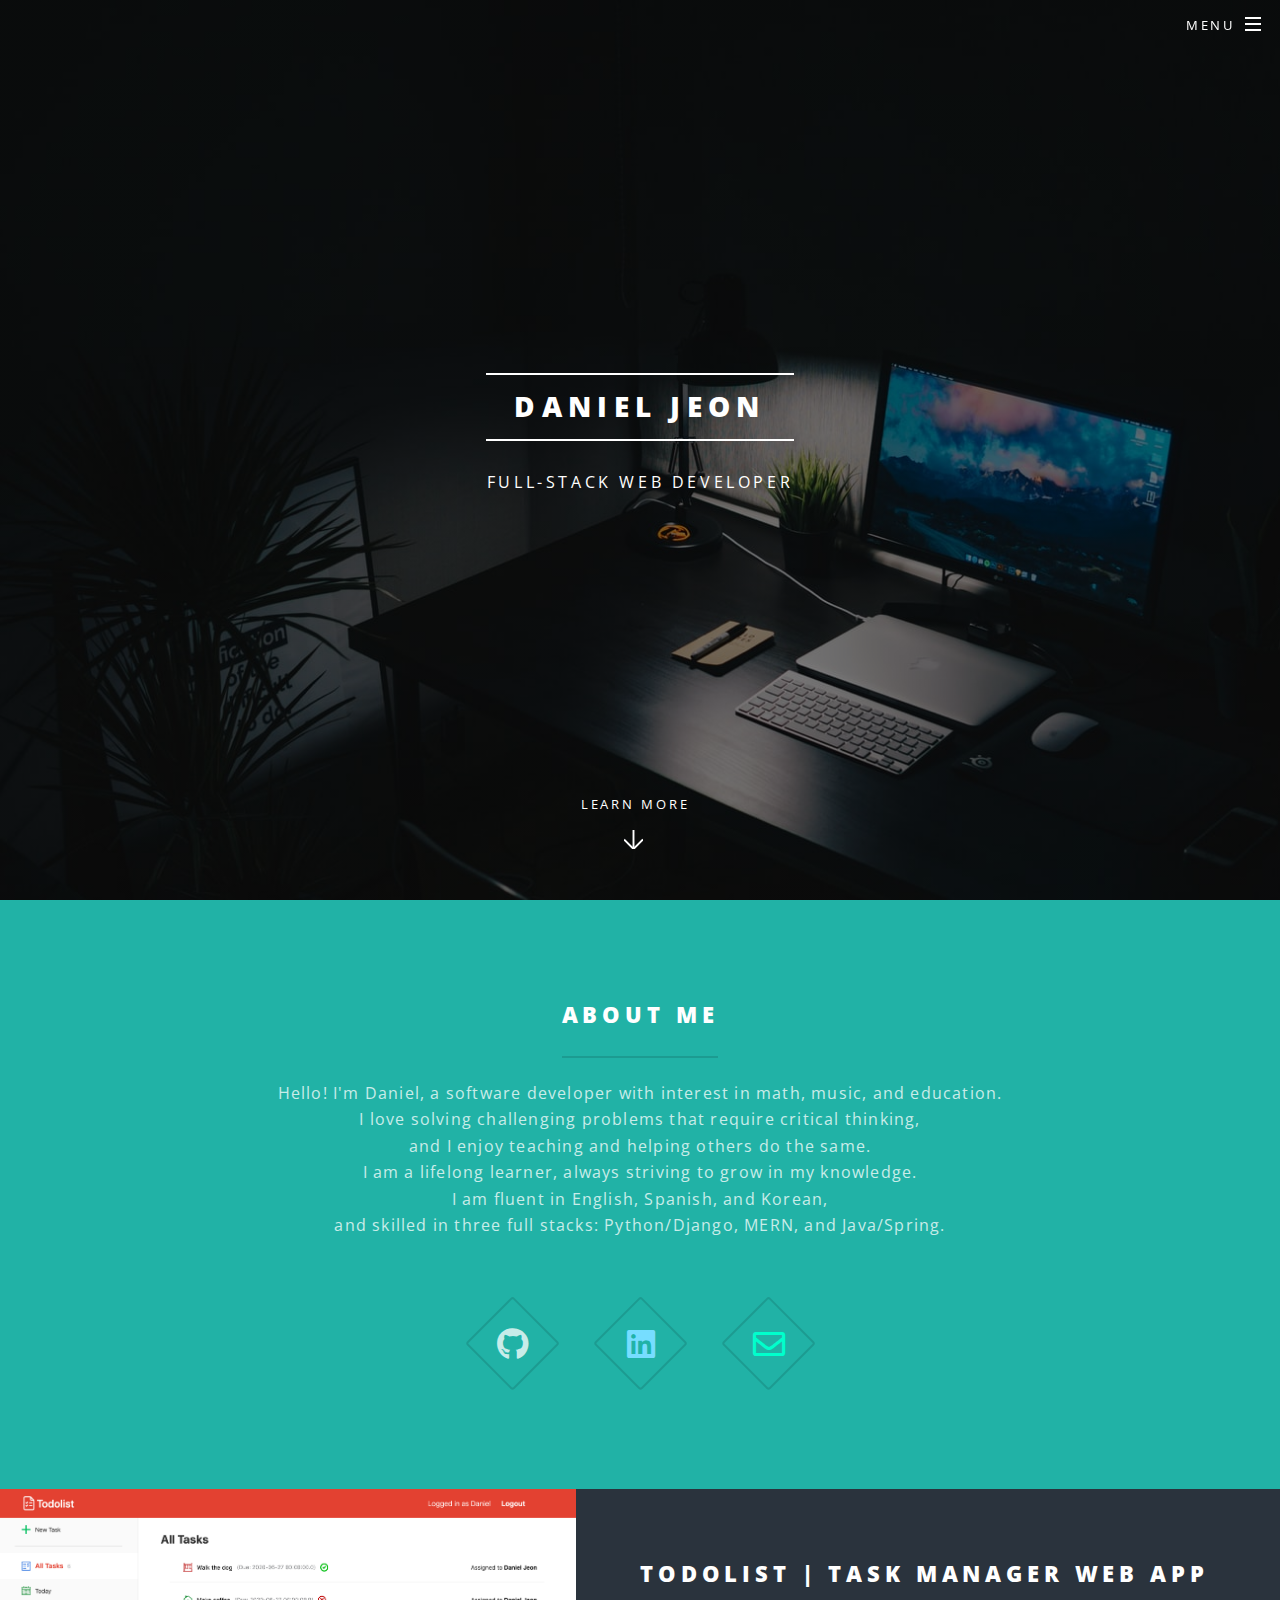
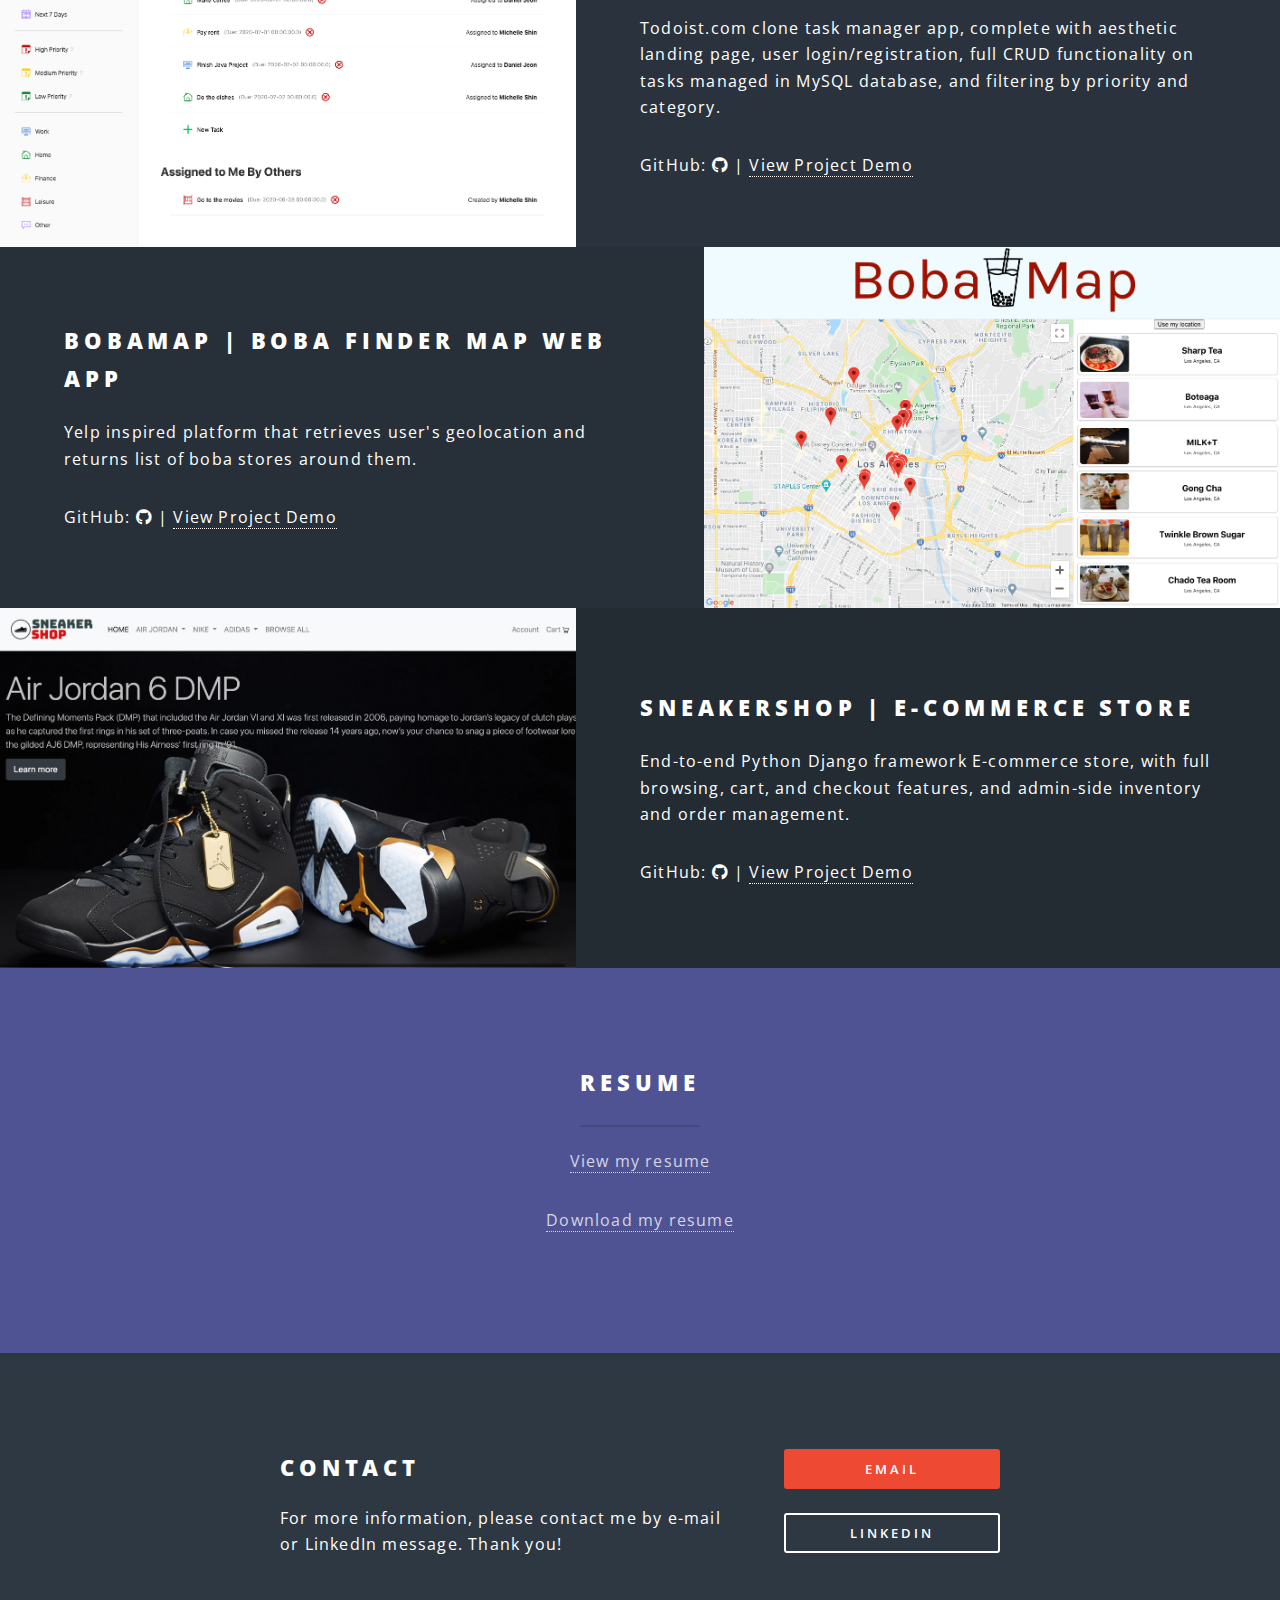
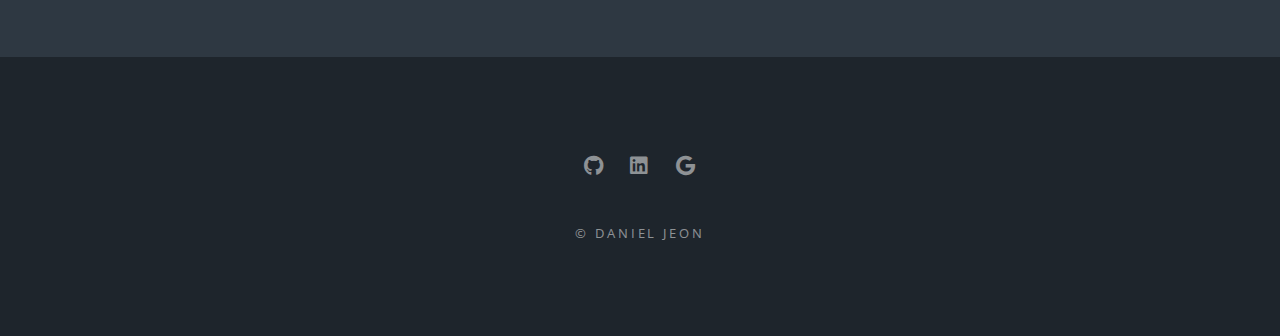
==== commit 4e8104fb: "made small changes" ====
--- a/index.html
+++ b/index.html
@@ -51,7 +51,7 @@
 								<h2>About Me</h2>
 								<p>Hello! I'm Daniel, a software developer with interest in math, music, and education.<br/>
 									I love solving challenging problems that require critical thinking, <br/>and I enjoy teaching and helping others do the same. <br/>I am a lifelong learner, always striving to grow in my knowledge.<br/>
-									I am fluently trilingual in English, Spanish, and Korean,<br/>
+									I am fluent in English, Spanish, and Korean,<br/>
 									and skilled in three full stacks: Python/Django, MERN, and Java/Spring.</p>
 							</header>
 							<ul class="icons major">
@@ -67,7 +67,7 @@
 						<section class="spotlight">
 							<div class="image"><a href="todolist.html"><img src="images/todolist.jpg" alt="" /></a></div><div class="content">
 								<h2>Todolist | Task Manager Web App</h2>
-								<p>Todoist clone task manager app, complete with aesthetic landing page, user login/registration, full CRUD functionality on tasks managed in MySQL database, and filtering by priority and category.</p>
+								<p>Todoist.com clone task manager app, complete with aesthetic landing page, user login/registration, full CRUD functionality on tasks managed in MySQL database, and filtering by priority and category.</p>
 								<p>GitHub: <a href="https://github.com/deejeon/todolist" target="_blank" class="icon brands fa-github"><span class="label">Github</span></a> | <a href="todolist.html">View Project Demo</a></p>
 							</div>
 						</section>
--- a/assets/css/main.css
+++ b/assets/css/main.css
@@ -3997,4 +3997,23 @@
 
 	body.is-mobile.landing #footer {
 		background-color: #1d242a;
-	}+	}
+
+
+.h_iframe {
+	position: relative;
+	overflow: hidden;
+	width: 100%;
+	padding-top: 56.25%; /* 16:9 Aspect Ratio (divide 9 by 16 = 0.5625) */
+}
+  
+  /* Then style the iframe to fit in the container div with full height and width */
+.responsive-iframe {
+	position: absolute;
+	top: 0;
+	left: 0;
+	bottom: 0;
+	right: 0;
+	width: 100%;
+	height: 100%;
+}